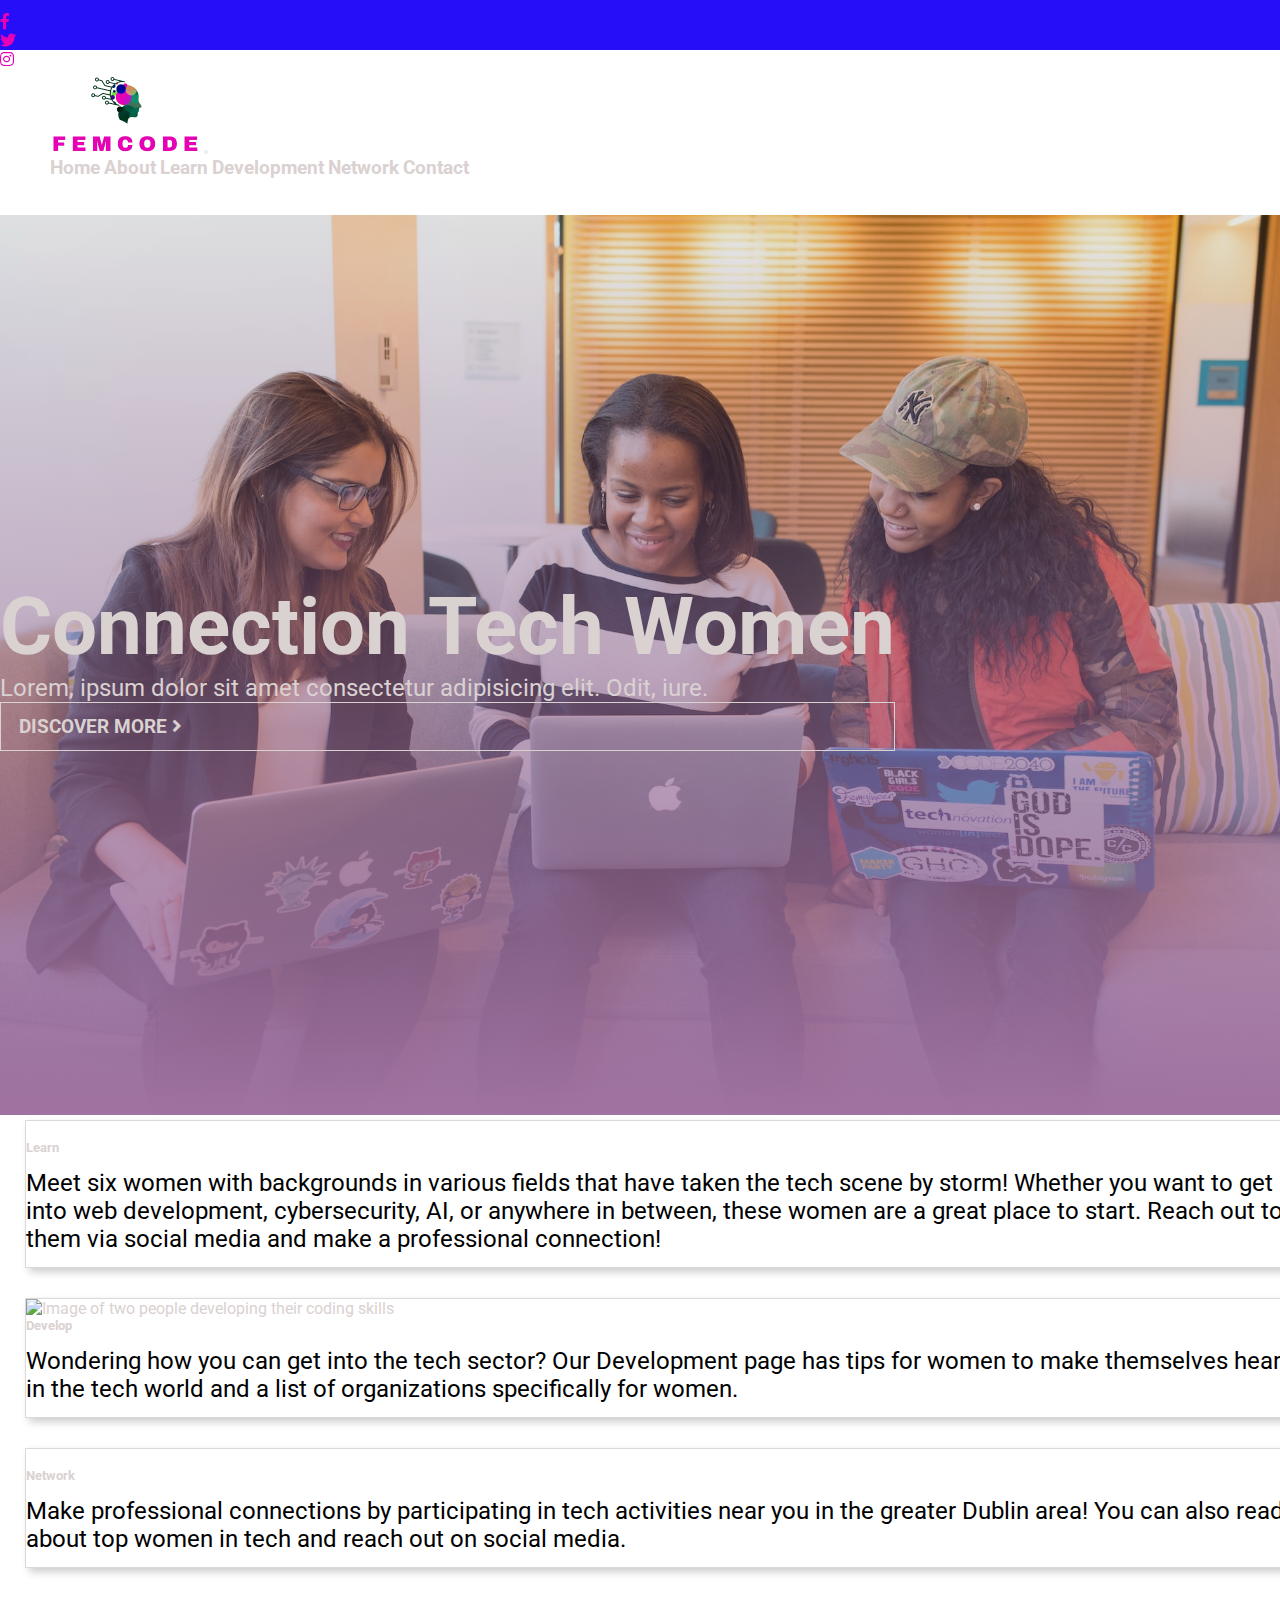
==== index.html @ 1af469f1 "Merge pull request #37 from PedroCristo/change_navbar_style" ====
<!DOCTYPE html>
<html lang="en">

<head>
    <meta charset="UTF-8">
    <meta http-equiv="X-UA-Compatible" content="IE=edge">
    <meta name="viewport" content="width=device-width, initial-scale=1.0">
    <!-- FONT-AWESOME -->
    <link rel="stylesheet" href="https://cdnjs.cloudflare.com/ajax/libs/font-awesome/5.15.3/css/all.min.css">
    <!-- BOOTSTRAP -->
    <link href="https://cdn.jsdelivr.net/npm/bootstrap@5.3.0-alpha1/dist/css/bootstrap.min.css" rel="stylesheet"
        integrity="sha384-GLhlTQ8iRABdZLl6O3oVMWSktQOp6b7In1Zl3/Jr59b6EGGoI1aFkw7cmDA6j6gD" crossorigin="anonymous">
    <!-- CSS -->
    <link rel="stylesheet" href="./assets/css/main.css">
    <title>FEWCODE</title>
    <link rel="icon" type="image/x-icon" href="assets/images/site-favicon.png">
</head>

<body>
    <!-- NAVBAR -->
    <div class="social-contact">
        <ul class="position-fixed w-100 d-flex">
            <li><a class="icon interacti-color" target="_blank" href="https://www.facebook.com/"><i
                        class="fab fa-facebook-f"></i></a></li>
            <li><a class="icon interacti-color" target="_blank" href="https://twitter.com/"><i
                        class="fab fa-twitter"></i></a></li>
            <li><a class="icon interacti-color" target="_blank" href="https://www.instagram.com/"><i
                        class="fab fa-instagram"></i></a></li>
        </ul>
    </div>
    <nav class="navbar navbar-expand-lg position-fixed m-5">
        <a class="navbar-brand" href="index.html"> <img class="logo" src="./assets/images/fewcode_logo_no_bg.png"
                alt="FewCode Logo Image"></a>
        <button class="navbar-toggler" type="button" data-toggle="collapse" data-target="#navbarNavAltMarkup"
            aria-controls="navbarNavAltMarkup" aria-expanded="false" aria-label="Toggle navigation">
            <span class="navbar-toggler-icon"></span>
        </button>
        <div class="collapse navbar-collapse" id="navbarNavAltMarkup">
            <div class="navbar-nav">
                <a class="nav-item nav-link" href="index.html">Home</a>
                <a class="nav-item nav-link" href="#">About</a>
                <a class="nav-item nav-link" href="learn.html">Learn</a>
                <a class="nav-item nav-link" href="development.html">Development</a>
                <a class="nav-item nav-link" href="network.html">Network</a>
                <a class="nav-item nav-link" href="contact.html">Contact</a>
            </div>
        </div>
    </nav>
    <!-- END OF NAVBAR -->

    <!-- HERO SECTION -->
    <div class="hero-section mt-3">
        <div class="container">
            <div class="text-box text-center">
                <h1 class="title m-5">Connection Tech Women</h1>
                <p>Lorem, ipsum dolor sit amet consectetur adipisicing elit. Odit, iure.</p>
                <div class="btn mt-3"><a href="">Discover more <i class="fa fa-angle-right"></i></a></div>
            </div>
        </div>
    </div>
    <!-- END OF HERO SECTION -->

    <!--CARD SECTION-->

    <div class="container">

        <a href="learn.html">
            <div class="card mb-4 ">
                <div class="row g-0">
                    <div class="col-4">
                        <img class="card-img-top develop-img" src="./assets/images/learn.jpg" alt="">
                    </div>
                    <div class="col-8">
                        <div class="card-body">
                            <h5 class="card-title">Learn</h5>
                            <p class="card-text">Meet six women with backgrounds in various fields that have taken the tech scene by storm! Whether you want to get into web development, cybersecurity, AI, or anywhere in between, these women are a great place to start. Reach out to them via social media and make a professional connection!</p>
                        </div>
                    </div>
                </div>
            </div>
        </a>
        <a href="development.html">
            <div class="card mt-4 mb-4 ">
                <div class="row g-0">
                    <div class="col-4 ">
                        <img class="card-img-top card-img" src="./assets/images/develop.jpg"
                            alt="Image of two people developing their coding skills">
                    </div>
                    <div class="col-8">
                        <div class="card-body">
                            <h5 class="card-title">Develop</h5>
                            <p class="card-text">Wondering how you can get into the tech sector? Our Development page has tips for women to make themselves heard in the tech world and a list of organizations specifically for women. </p>
                        </div>
                    </div>
                </div>
            </div>
        </a>
        <a href="network.html">
            <div class="card mb-4 ">
                <div class="row g-0">
                    <div class="col-4">
                        <img class="card-img-top develop-img" src="./assets/images/networking.jpg" alt="">
                    </div>
                    <div class="col-8">
                        <div class="card-body">
                            <h5 class="card-title">Network</h5>
                            <p class="card-text">Make professional connections by participating in tech activities near you in the greater Dublin area! You can also read about top women in tech and reach out on social media.</p>
                        </div>
                    </div>
                </div>
            </div>
        </a>
    </div>

    <!-- BOOTSTRAP JS -->
    <script src="https://cdn.jsdelivr.net/npm/bootstrap@5.3.0-alpha1/dist/js/bootstrap.bundle.min.js"
        integrity="sha384-w76AqPfDkMBDXo30jS1Sgez6pr3x5MlQ1ZAGC+nuZB+EYdgRZgiwxhTBTkF7CXvN" crossorigin="anonymous">
    </script>
    <!-- JQUERY -->
    <script src="https://code.jquery.com/jquery-3.5.1.min.js"></script>
    <!-- MAIN JS -->
    <script src="./assets/js/main.js"></script>
</body>

</html>
---- assets/css/main.css ----
/* GOOGLE FONTS */
@import url("https://fonts.googleapis.com/css2?family=Roboto:ital,wght@0,400;0,700;0,900;1,300;1,500;1,700;1,900&display=swap");

* {
  margin: 0;
  padding: 0;
  box-sizing: border-box;
}

:root {
  --interactive-color: rgb(230, 0, 182);
  --white-color: #dad1d1;
}

body {
  font-family: "Roboto", sans-serif;
}

.interacti-color {
  color: var(--interactive-color);
}

img {
  width: 100%;
}

.logo {
  width: 150px;
  transition: all ease-in .3s;
}

.logo.active {
  width: 110px;
}


ul {
  list-style: none;
}

a {
  text-decoration: none;
  color: var(--white-color);
}

.title {
  font-size: 5rem;
  color: var(--white-color);
}

p {
  font-size: 1.5rem;
  color: var(--white-color);
}

.btn {
  border: 1px solid var(--white-color);
  padding: 12px 18px;
  font-size: 1.2rem;
  font-weight: 700;
  text-transform: uppercase;
  color: var(--white-color);
  cursor: pointer;
  transition: all ease-in 0.3s;
}

.btn:hover {
  background-color: var(--interactive-color);
  z-index: 10000;
}

/* Navbar */
.social-contact {
  background-color: rgb(38, 14, 248);
  height: 50px;
  width: 100%;
  position: fixed;
  top: 0;
  z-index: 1;
}

.social-contact ul {
  margin-top: 12px;
}

.social-contact ul li {
  padding-right: 25px;
}

.navbar {
  height: 120px;
  z-index: 100;
  width: 100%;
  padding: 20px 50px;
  margin: 50px 0 !important;
}


.navbar .navbar-collapse,
.social-contact ul {
  justify-content: end;
}

.navbar .nav-link {
  font-size: 1.2rem;
  font-weight: 700;
}

.social-contact a.active,
.navbar-nav a.active{
  color: var(--white-color) !important;
  transition: all ease-in .3s;
}

.navbar.active {
  background-color: rgba(0, 0, 0, 0.5);
  height: 90px;
  transition: all ease-in .3s;
  top:0;
}


/* HERO SECTION */
.hero-section {
  background-image: linear-gradient(rgba(0, 0, 0, 0.1), #a072a0),
    url(../images/femcode_bg-2.jpg);
  background-position: center;
  background-repeat: no-repeat;
  background-size: cover;
  width: 100%;
  height: 100vh;
  top: -5px;
  position: relative;
  display: flex;
}

.hero-section .container {
  display: flex;
  flex-flow: column wrap;
  justify-content: center;
  align-content: center;
}

.hero-section .text-box {
  display: table-cell;
  vertical-align: middle;
}
/* CARD SECTION */

.card-img {
  object-fit: cover;
  height: 100%;
}


/* NETWORK PAGE */
.involved, .break {
    text-align: center;
    margin: 25px 0 40px 0;
}

.success {
    color: #e600b6;
    font-weight: 700;
}

.success a:hover {
    /* color: #296c53; */
    color: #0f916a;
}

.success-stories {
    font-size: 20px;
    color: black;
    font-style: italic;
    font-weight: 350;
}

/* DEVELOPMENT PAGE */
.develop-container {
    display: flex;
    flex-direction: row;
  }

.develop {
    text-align: center;
}
  
  .card {
    border: 1px solid #dadada;
    box-shadow: 4px 4px 8px 0 rgba(0, 0, 0, 0.2);
    transition: 0.2s;
    width: 100%;
    display: flex;
    flex-direction: column;
    margin: 0 25px 0 25px;
  }
  
  .card h3 {
    padding: 2px;
    margin: 8px 0;
  }
  
  .card:hover {
    box-shadow: 8px 8px 16px 0 rgba(0, 0, 0, 0.2);
  }
  
  .card .container {
    padding: 2px 14px;
    flex: 1;
    display: flex;
    flex-direction: column;
  }
  
  .card h4 {
    margin-top: auto;
  }
  
  .card p {
    margin: 14px 0;
  }

  .develop-links:hover {
    color: #e600b6;
    text-decoration: underline;
  }

/* LEARN PAGE */

.card {
  margin-bottom: 30px;
}

.card-img-top {
  max-height: 300px;
  object-fit: cover;
}

.card-title {
  font-weight: bold;
}

.card-text {
  color: black;
}

.social-media {
  margin-top: 10px;
  padding: 0;
  list-style-type: none;
  text-align: center;
}

.social-media li {
  display: inline-block;
  margin-right: 10px;
}

.social-media li:last-child {
  margin-right: 0;
}

.social-media li a {
  color: #e700b7;
  font-size: 20px;
}

.social-media li a:hover {
    color: #a072a0;
}

/* CONTACT PAGE */

#message {
  height: 120px;
}

.black-text {
  color: black;
}

.pink-text {
  color: #e700b7;
}

.btn-green {
  background-color: #005B40;
}
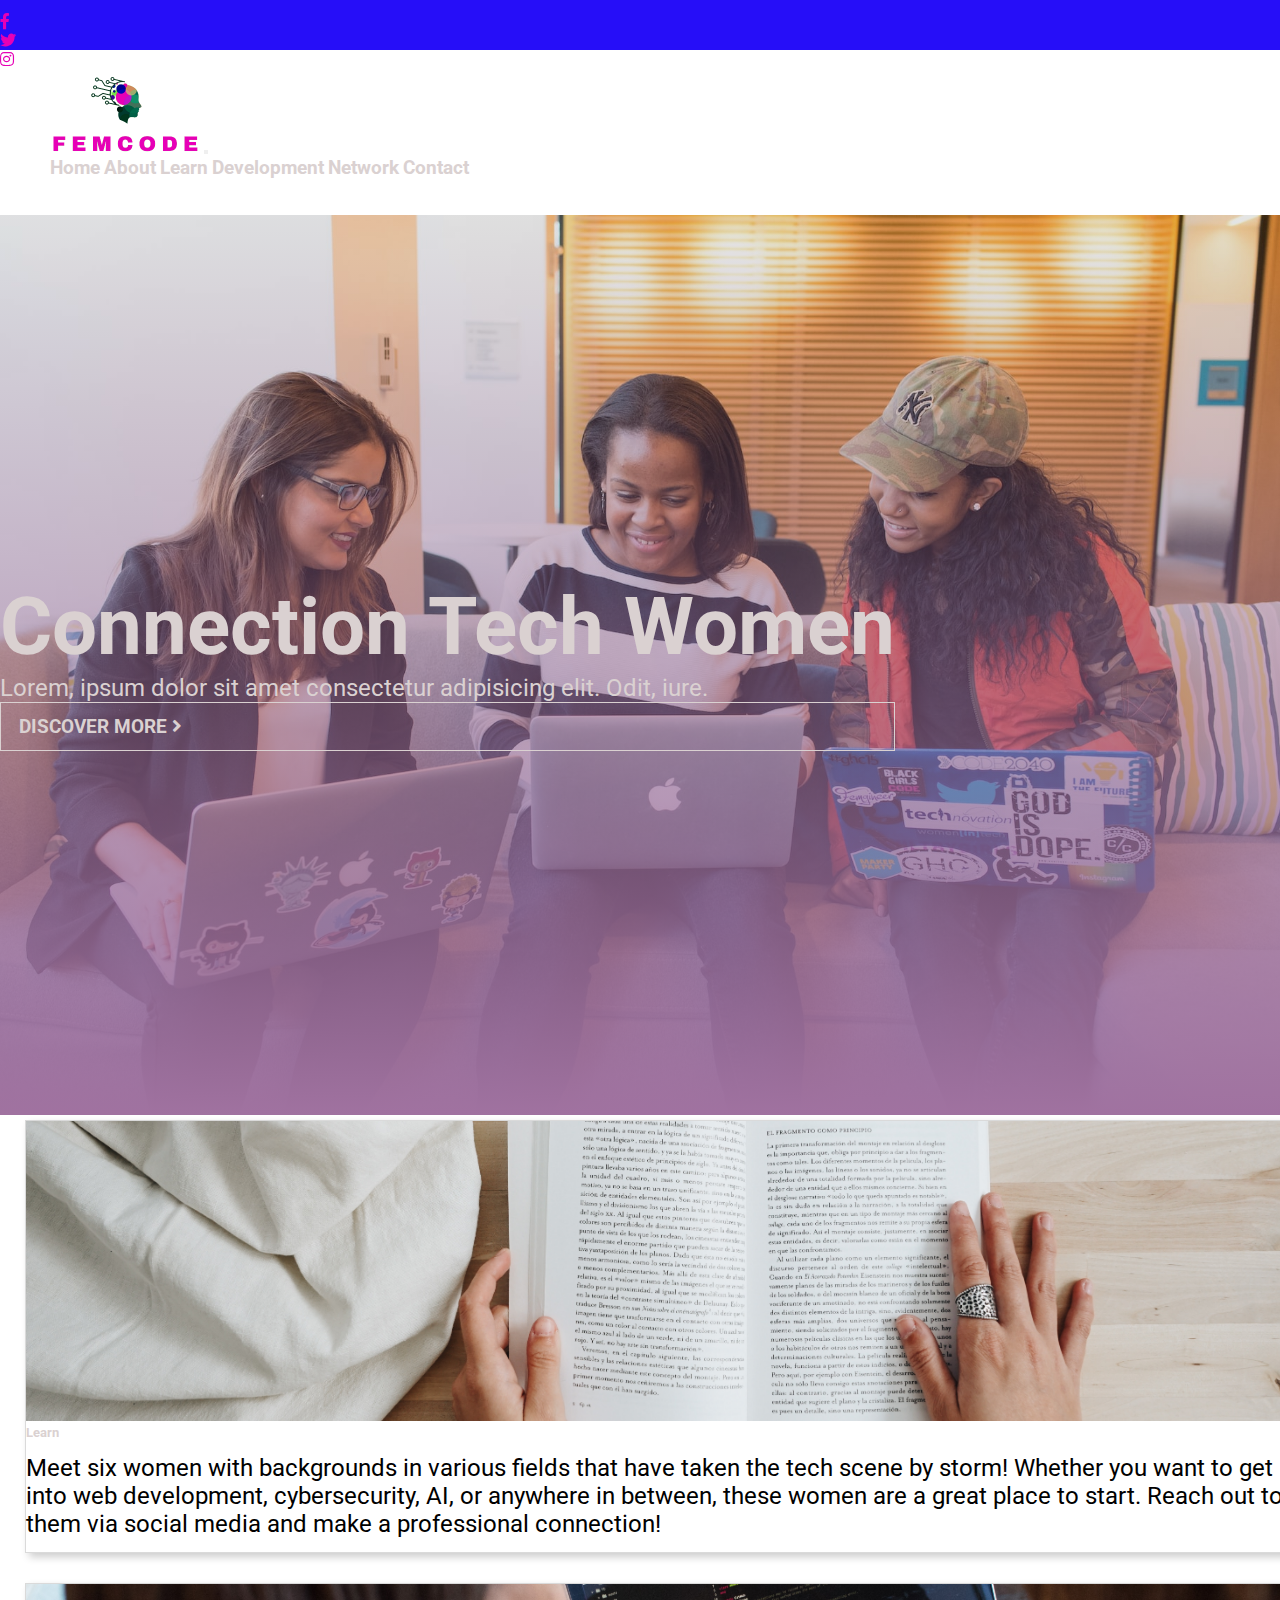
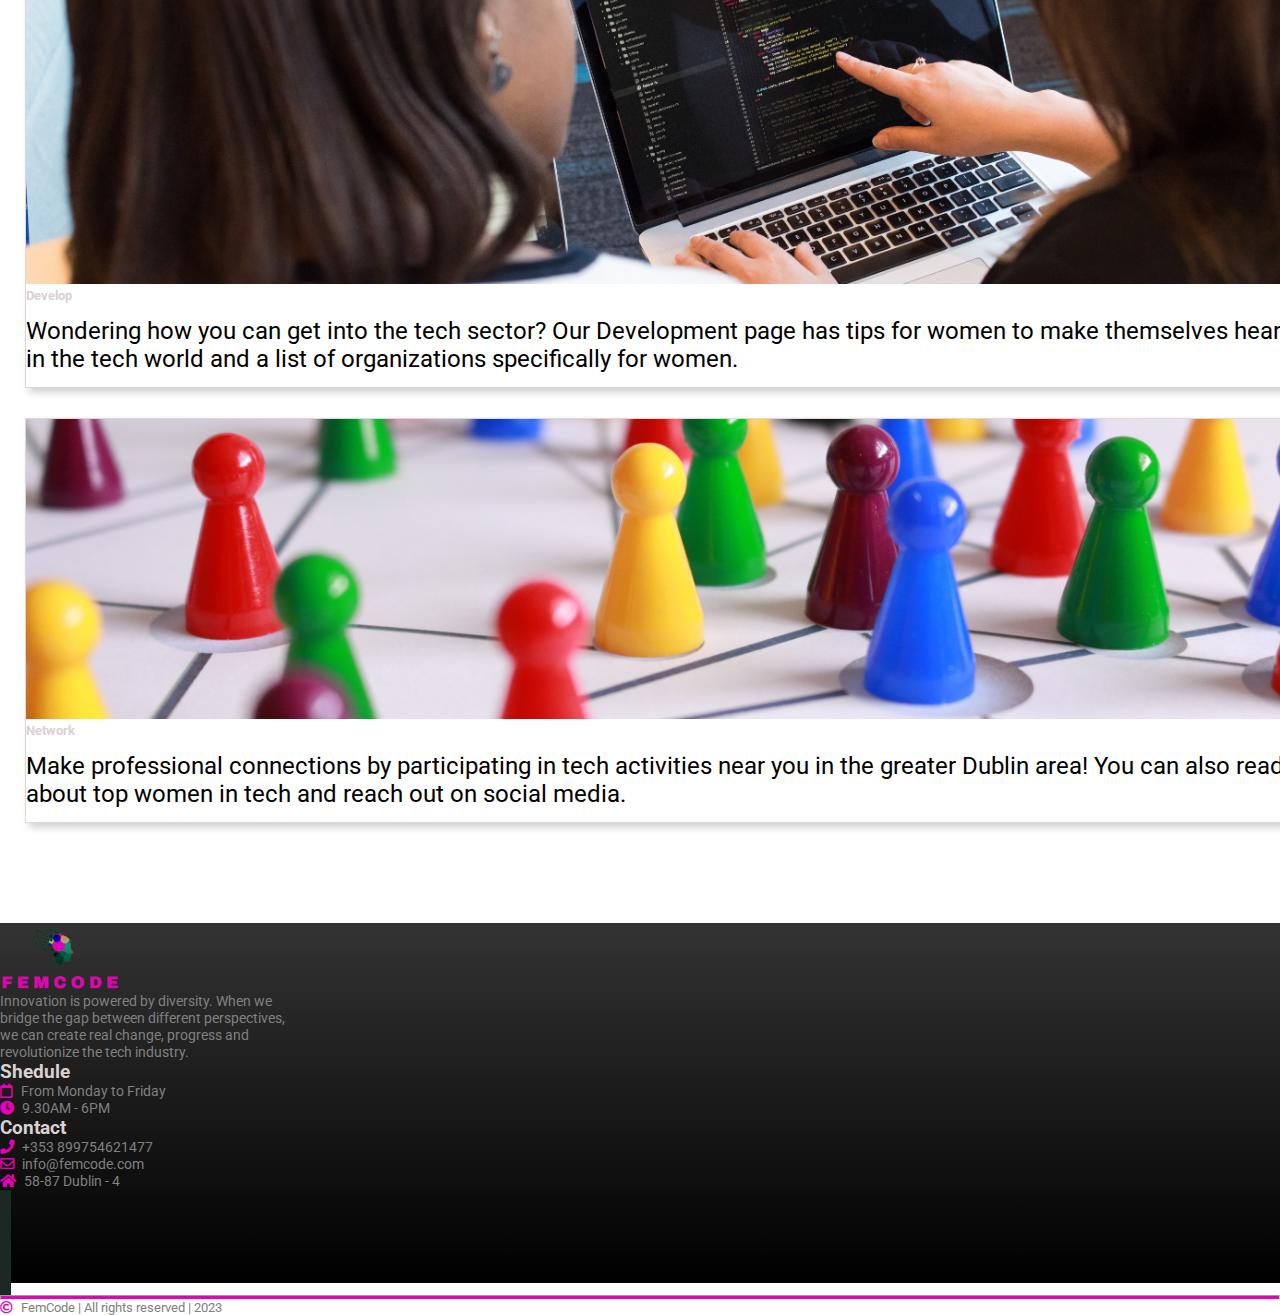
==== commit 27017bcf: "Merge branch 'main' into create_footer" ====
--- a/index.html
+++ b/index.html
@@ -38,7 +38,7 @@
         <div class="collapse navbar-collapse" id="navbarNavAltMarkup">
             <div class="navbar-nav">
                 <a class="nav-item nav-link" href="index.html">Home</a>
-                <a class="nav-item nav-link" href="#">About</a>
+                <a class="nav-item nav-link" href="about.html">About</a>
                 <a class="nav-item nav-link" href="learn.html">Learn</a>
                 <a class="nav-item nav-link" href="development.html">Development</a>
                 <a class="nav-item nav-link" href="network.html">Network</a>
@@ -112,9 +112,50 @@
         </a>
     </div>
 
+    <!-- FOOTER -->
+    <footer class="footer p-3">
+        <div class="container-fluid">
+            <div class="row mt-5">
+                <div class="col-md-4">
+                    <img class="logo mb-3" src="./assets/images/fewcode_logo_no_bg.png" alt="FewCode Logo Image">
+                    <p>Innovation is powered by diversity. When we bridge the gap between different perspectives, we
+                        can create real change, progress and revolutionize the tech industry.
+                    </p>
+                </div>
+                <div class="col-md-4">
+                    <h3>Shedule</h3>
+                    <p><i class="far fa-calendar"></i>From Monday to Friday</p>
+                    <p><i class="fas fa-clock"></i>9.30AM - 6PM</p>
+                </div>
+                <div class="col-md-4">
+                    <h3>Contact</h3>
+                    <p><i class="fas fa-phone"></i>+353 899754621477</p>
+                    <p><i class="far fa-envelope"></i>info@femcode.com</p>
+                    <p><i class="fas fa-home"></i>58-87 Dublin - 4 <br>
+                    <div class="social-contac">
+                        <ul class="d-flex">
+                            <li><a class="icon interacti-color" target="_blank" href="https://www.facebook.com/"><i
+                                        class="fab fa-facebook-f"></i></a></li>
+                            <li><a class="icon interacti-color" target="_blank" href="https://twitter.com/"><i
+                                        class="fab fa-twitter"></i></a></li>
+                            <li><a class="icon interacti-color" target="_blank" href="https://www.instagram.com/"><i
+                                        class="fab fa-instagram"></i></a></li>
+                        </ul>
+                    </div>
+                </div>
+            </div>
+            <hr>
+        </div>
+        <div class="copyright-box">
+            <p><i class="far fa-copyright"></i>FemCode | All rights reserved | 2023</i></p>
+        </div>
+        </div>
+    </footer>
+
     <!-- BOOTSTRAP JS -->
     <script src="https://cdn.jsdelivr.net/npm/bootstrap@5.3.0-alpha1/dist/js/bootstrap.bundle.min.js"
         integrity="sha384-w76AqPfDkMBDXo30jS1Sgez6pr3x5MlQ1ZAGC+nuZB+EYdgRZgiwxhTBTkF7CXvN" crossorigin="anonymous">
+        </script>
     </script>
     <!-- JQUERY -->
     <script src="https://code.jquery.com/jquery-3.5.1.min.js"></script>
--- a/assets/css/main.css
+++ b/assets/css/main.css
@@ -5,6 +5,7 @@
   margin: 0;
   padding: 0;
   box-sizing: border-box;
+  transition: all ease-in 0.3s;
 }
 
 :root {
@@ -26,13 +27,12 @@
 
 .logo {
   width: 150px;
-  transition: all ease-in .3s;
+  transition: all ease-in 0.3s;
 }
 
 .logo.active {
   width: 110px;
 }
-
 
 ul {
   list-style: none;
@@ -95,7 +95,6 @@
   margin: 50px 0 !important;
 }
 
-
 .navbar .navbar-collapse,
 .social-contact ul {
   justify-content: end;
@@ -107,18 +106,17 @@
 }
 
 .social-contact a.active,
-.navbar-nav a.active{
+.navbar-nav a.active {
   color: var(--white-color) !important;
-  transition: all ease-in .3s;
+  transition: all ease-in 0.3s;
 }
 
 .navbar.active {
   background-color: rgba(0, 0, 0, 0.5);
   height: 90px;
-  transition: all ease-in .3s;
-  top:0;
-}
-
+  transition: all ease-in 0.3s;
+  top: 0;
+}
 
 /* HERO SECTION */
 .hero-section {
@@ -152,81 +150,80 @@
   height: 100%;
 }
 
-
 /* NETWORK PAGE */
-.involved, .break {
-    text-align: center;
-    margin: 25px 0 40px 0;
+.involved,
+.break {
+  text-align: center;
+  margin: 25px 0 40px 0;
 }
 
 .success {
-    color: #e600b6;
-    font-weight: 700;
+  color: #e600b6;
+  font-weight: 700;
 }
 
 .success a:hover {
-    /* color: #296c53; */
-    color: #0f916a;
+  /* color: #296c53; */
+  color: #0f916a;
 }
 
 .success-stories {
-    font-size: 20px;
-    color: black;
-    font-style: italic;
-    font-weight: 350;
+  font-size: 20px;
+  color: black;
+  font-style: italic;
+  font-weight: 350;
 }
 
 /* DEVELOPMENT PAGE */
 .develop-container {
-    display: flex;
-    flex-direction: row;
-  }
+  display: flex;
+  flex-direction: row;
+}
 
 .develop {
-    text-align: center;
-}
-  
-  .card {
-    border: 1px solid #dadada;
-    box-shadow: 4px 4px 8px 0 rgba(0, 0, 0, 0.2);
-    transition: 0.2s;
-    width: 100%;
-    display: flex;
-    flex-direction: column;
-    margin: 0 25px 0 25px;
-  }
-  
-  .card h3 {
-    padding: 2px;
-    margin: 8px 0;
-  }
-  
-  .card:hover {
-    box-shadow: 8px 8px 16px 0 rgba(0, 0, 0, 0.2);
-  }
-  
-  .card .container {
-    padding: 2px 14px;
-    flex: 1;
-    display: flex;
-    flex-direction: column;
-  }
-  
-  .card h4 {
-    margin-top: auto;
-  }
-  
-  .card p {
-    margin: 14px 0;
-  }
-
-  .develop-links:hover {
-    color: #e600b6;
-    text-decoration: underline;
-  }
+  text-align: center;
+}
+
+.card {
+  border: 1px solid #dadada;
+  box-shadow: 4px 4px 8px 0 rgba(0, 0, 0, 0.2);
+  transition: 0.2s;
+  width: 100%;
+  display: flex;
+  flex-direction: column;
+  margin: 0 25px 0 25px;
+}
+
+.card h3 {
+  padding: 2px;
+  margin: 8px 0;
+}
+
+.card:hover {
+  box-shadow: 8px 8px 16px 0 rgba(0, 0, 0, 0.2);
+}
+
+.card .container {
+  padding: 2px 14px;
+  flex: 1;
+  display: flex;
+  flex-direction: column;
+}
+
+.card h4 {
+  margin-top: auto;
+}
+
+.card p {
+  margin: 14px 0;
+}
+
+.develop-links:hover {
+  color: #e600b6;
+  text-decoration: underline;
+}
 
 /* LEARN PAGE */
-
 .card {
   margin-bottom: 30px;
 }
@@ -261,16 +258,15 @@
 }
 
 .social-media li a {
-  color: #e700b7;
+  color: var(--interactive-color);
   font-size: 20px;
 }
 
 .social-media li a:hover {
-    color: #a072a0;
+  color: #a072a0;
 }
 
 /* CONTACT PAGE */
-
 #message {
   height: 120px;
 }
@@ -280,9 +276,74 @@
 }
 
 .pink-text {
-  color: #e700b7;
+  color: var(--interactive-color);
 }
 
 .btn-green {
+
   background-color: #005B40;
-}+}
+
+
+/* FOOTER */
+.footer {
+  background-image: linear-gradient(rgba(0, 0, 0, 0.8), #000000), url(../images/femcode_footer_image_bg.jpeg);
+  background-position: 25% 50%;
+  background-repeat: no-repeat;
+  background-size: cover;
+  width: 100%;
+  height: 40vh;
+  margin-top: 100px;
+}
+
+.footer .logo {
+  width: 120px;
+}
+
+.footer h3 {
+  color: var(--white-color);
+}
+
+.footer p  {
+  font-size: 0.9rem;
+  width: 300px;
+  color: rgb(128, 128, 128);
+}
+
+.footer .fas,
+.footer .far {
+  margin-right: 8px;
+  color: var(--interactive-color);
+}
+
+.footer .copyright-box p {
+  width: initial;
+  font-size: .8rem;
+}
+
+.footer hr {
+  background: #e600b6;
+  height: 5px;
+}
+
+.footer .social-contac ul {
+ margin-left: -29px;
+}
+
+.footer .social-contac li {
+  background: #1b2925;
+  width: 150px;
+  margin-right: 5px;
+  text-align: center;
+  padding: 8px;
+  width: 40px;
+  cursor: pointer;
+}
+
+.footer .social-contac li:hover {
+  background: #3f5a52;
+}
+
+  background-color: #005b40;
+}
+
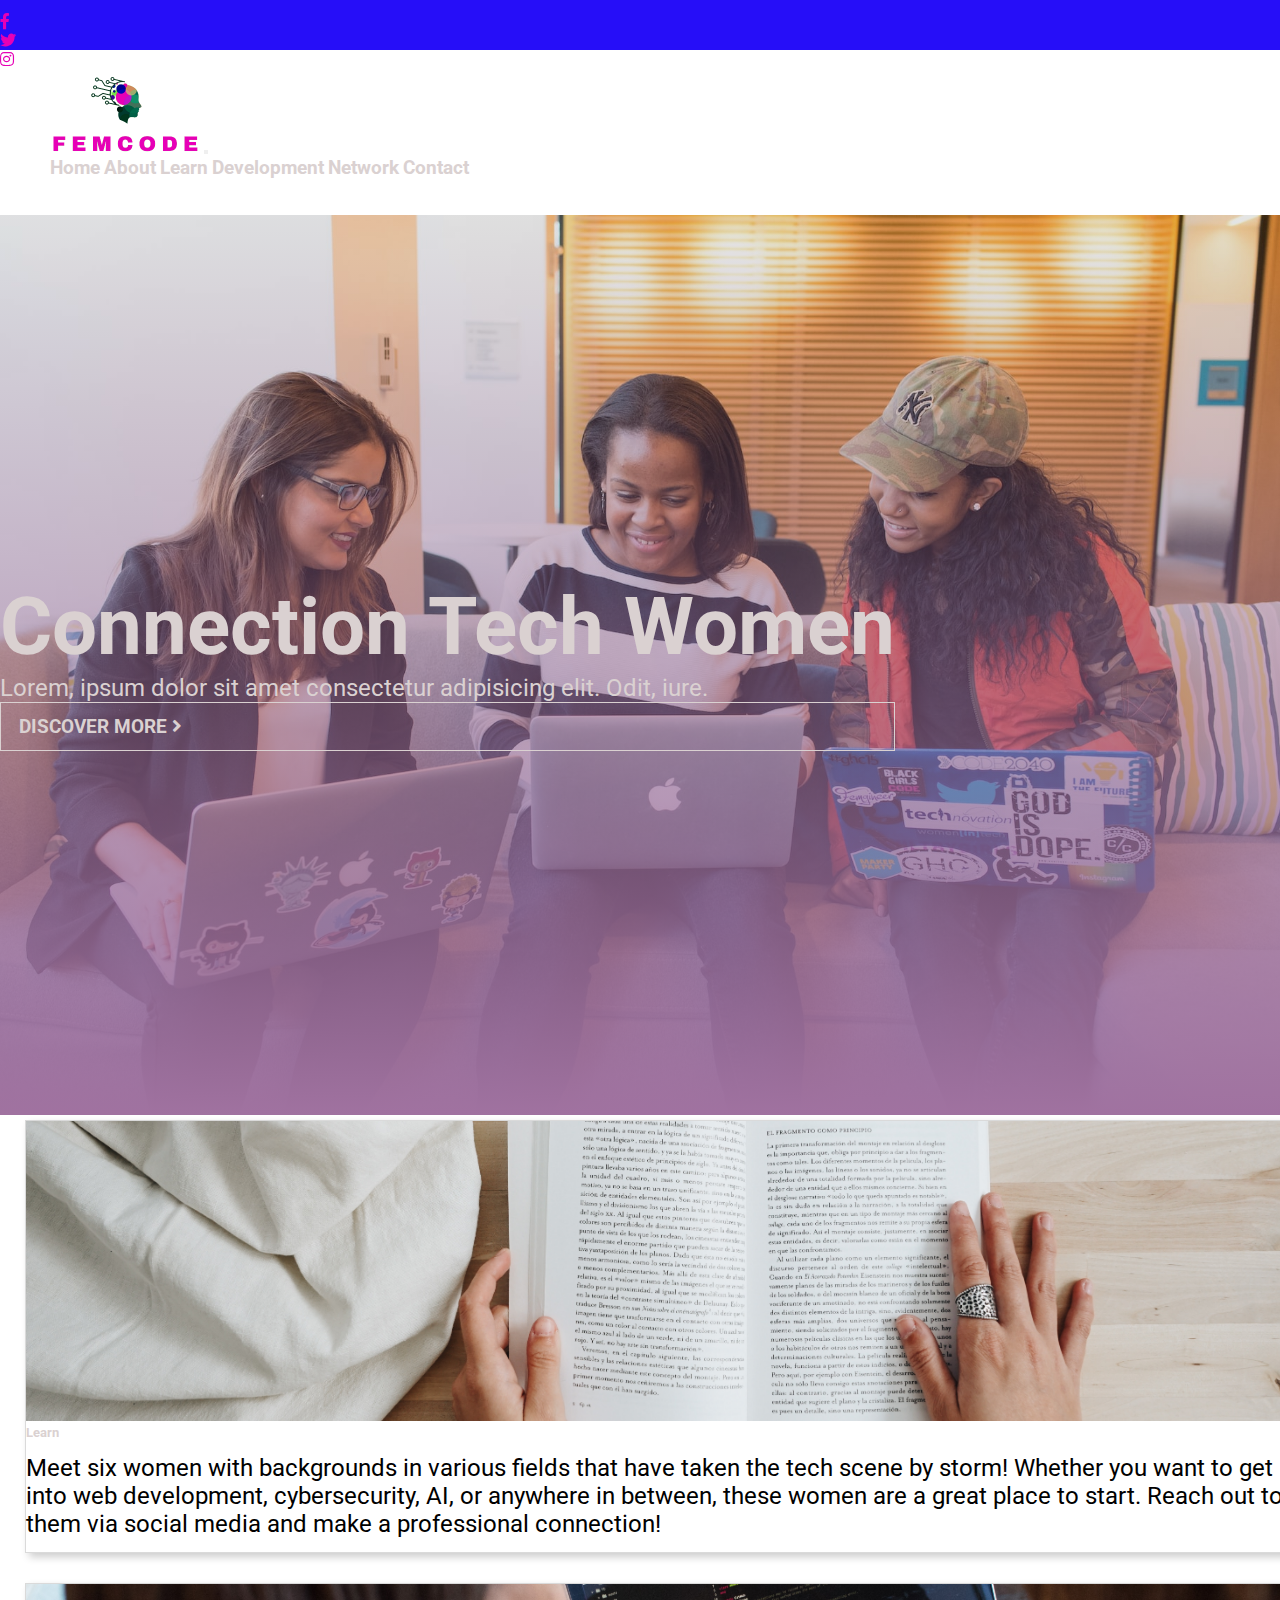
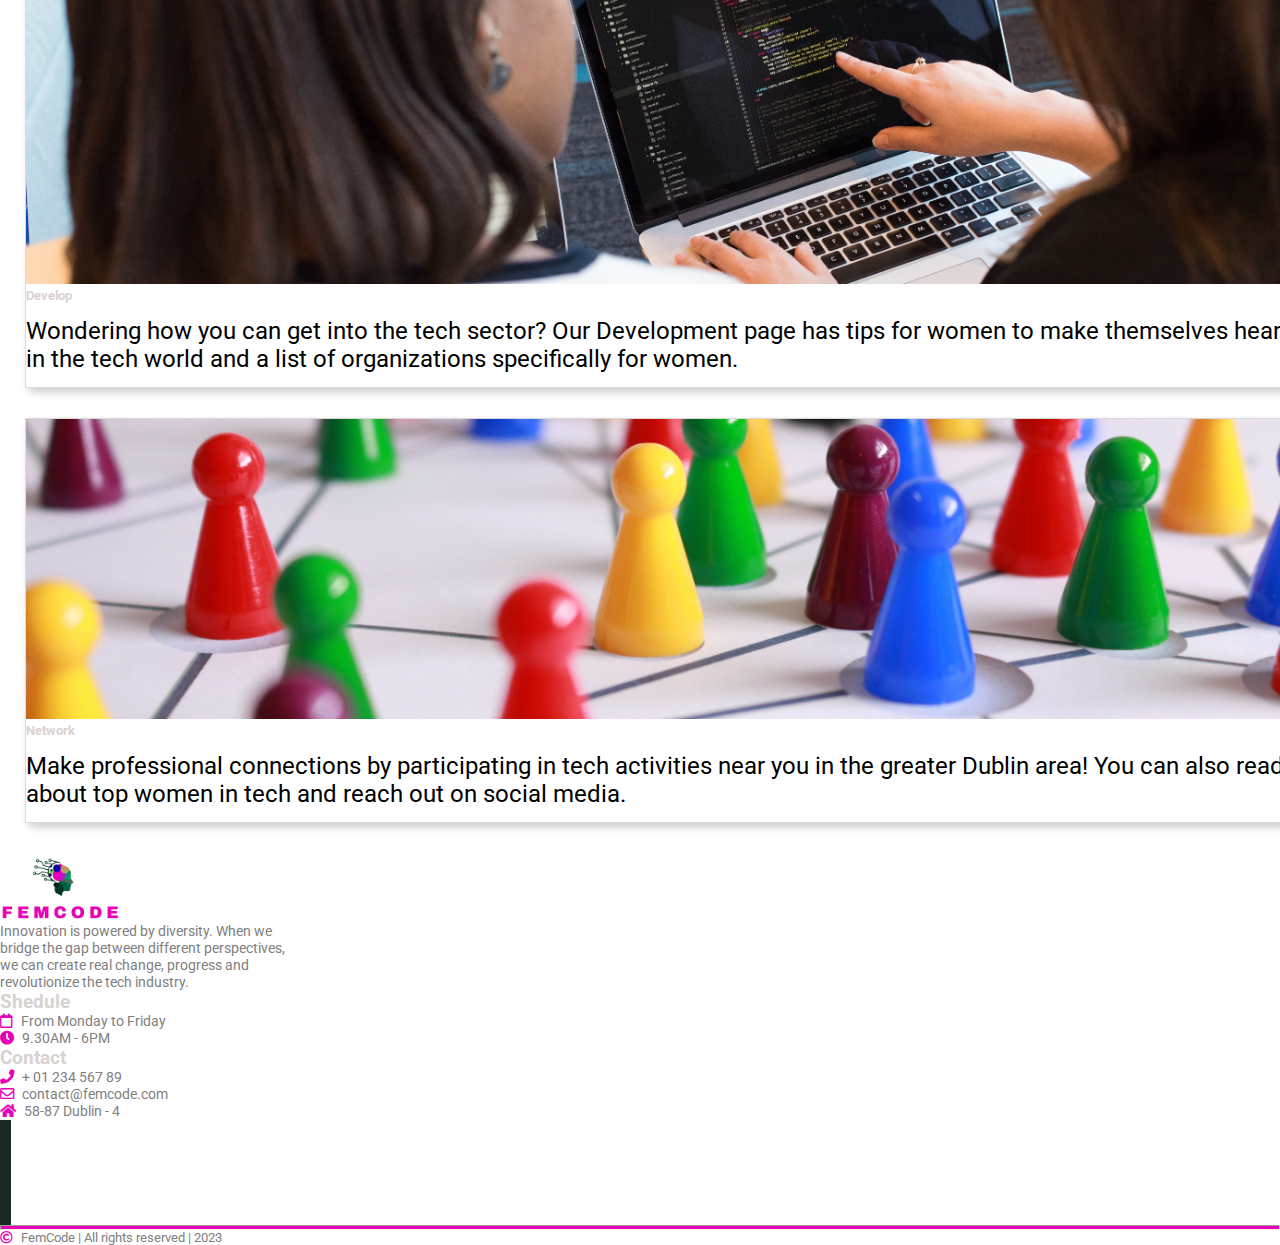
==== commit ae652e7e: "Merge branch 'main' into wip-46-create-404" ====
--- a/index.html
+++ b/index.html
@@ -20,11 +20,11 @@
     <!-- NAVBAR -->
     <div class="social-contact">
         <ul class="position-fixed w-100 d-flex">
-            <li><a class="icon interacti-color" target="_blank" href="https://www.facebook.com/"><i
+            <li><a class="icon interactive-color" target="_blank" href="https://www.facebook.com/"><i
                         class="fab fa-facebook-f"></i></a></li>
-            <li><a class="icon interacti-color" target="_blank" href="https://twitter.com/"><i
+            <li><a class="icon interactive-color" target="_blank" href="https://twitter.com/"><i
                         class="fab fa-twitter"></i></a></li>
-            <li><a class="icon interacti-color" target="_blank" href="https://www.instagram.com/"><i
+            <li><a class="icon interactive-color" target="_blank" href="https://www.instagram.com/"><i
                         class="fab fa-instagram"></i></a></li>
         </ul>
     </div>
@@ -129,16 +129,16 @@
                 </div>
                 <div class="col-md-4">
                     <h3>Contact</h3>
-                    <p><i class="fas fa-phone"></i>+353 899754621477</p>
-                    <p><i class="far fa-envelope"></i>info@femcode.com</p>
+                    <p><i class="fas fa-phone"></i>+ 01 234 567 89</p>
+                    <p><i class="far fa-envelope"></i>contact@femcode.com</p>
                     <p><i class="fas fa-home"></i>58-87 Dublin - 4 <br>
                     <div class="social-contac">
                         <ul class="d-flex">
-                            <li><a class="icon interacti-color" target="_blank" href="https://www.facebook.com/"><i
+                            <li><a class="icon interactive-color" target="_blank" href="https://www.facebook.com/"><i
                                         class="fab fa-facebook-f"></i></a></li>
-                            <li><a class="icon interacti-color" target="_blank" href="https://twitter.com/"><i
+                            <li><a class="icon interactive-color" target="_blank" href="https://twitter.com/"><i
                                         class="fab fa-twitter"></i></a></li>
-                            <li><a class="icon interacti-color" target="_blank" href="https://www.instagram.com/"><i
+                            <li><a class="icon interactive-color" target="_blank" href="https://www.instagram.com/"><i
                                         class="fab fa-instagram"></i></a></li>
                         </ul>
                     </div>
--- a/assets/css/main.css
+++ b/assets/css/main.css
@@ -17,7 +17,7 @@
   font-family: "Roboto", sans-serif;
 }
 
-.interacti-color {
+.interactive-color {
   color: var(--interactive-color);
 }
 
@@ -93,6 +93,7 @@
   width: 100%;
   padding: 20px 50px;
   margin: 50px 0 !important;
+  top: 0;
 }
 
 .navbar .navbar-collapse,
@@ -115,7 +116,7 @@
   background-color: rgba(0, 0, 0, 0.5);
   height: 90px;
   transition: all ease-in 0.3s;
-  top: 0;
+ 
 }
 
 /* HERO SECTION */
@@ -162,8 +163,7 @@
   font-weight: 700;
 }
 
-.success a:hover {
-  /* color: #296c53; */
+.success a:hover, .accordion-body a:hover, .develop-links:hover {
   color: #0f916a;
 }
 
@@ -218,9 +218,21 @@
   margin: 14px 0;
 }
 
-.develop-links:hover {
+.develop-links, .accordion-body a {
   color: #e600b6;
   text-decoration: underline;
+}
+
+.accordion-flush .accordion-item .accordion-button, .accordion-flush .accordion-item .accordion-button.collapsed {
+  background-color: var(--interactive-color);
+  color: #ffffff;
+  margin: 2px;
+  font-weight: bolder;
+}
+
+.accordion-button::after{
+  background-color: var(--white-color);
+  border-radius: 50%;
 }
 
 /* LEARN PAGE */
@@ -267,6 +279,10 @@
 }
 
 /* CONTACT PAGE */
+
+.form-section {
+  margin-top: 180px;
+}
 #message {
   height: 120px;
 }
@@ -284,6 +300,59 @@
   background-color: #005B40;
 }
 
+
+/* 404 Page  */
+
+.page-404 {
+  margin-top: 5%;
+}
+
+/* Start of media queries section*/
+
+/* Portrait */
+
+/* Screen sizes equal to or narrower 280px wide */
+@media screen and (max-width: 280px) 
+and (orientation: portrait) {
+
+  .page-404 {
+    margin-top: 6em;
+  }
+
+  .page-404-image {
+    margin-bottom: 5em;
+  }
+
+  .page-404-text-display {
+    display: none;
+  }
+
+  .btn.page-404-btn-display {
+    border: 1px solid var(--interactive-color);
+    margin-top: .8em;
+    padding: 5px;
+    font-size: .8rem;
+  }
+
+}
+
+/* Screen sizes equal to or narrower 540px wide */
+@media screen and (max-width: 540px) 
+and (orientation: portrait) {
+
+  .page-404 {
+    margin-top: 8em;
+  }
+
+  .page-404-image {
+    margin-bottom: 5em;
+  }
+
+  .page-404-text-display {
+    display: none;
+  }
+}
+=======
 
 /* FOOTER */
 .footer {
@@ -344,6 +413,4 @@
   background: #3f5a52;
 }
 
-  background-color: #005b40;
-}
-
+
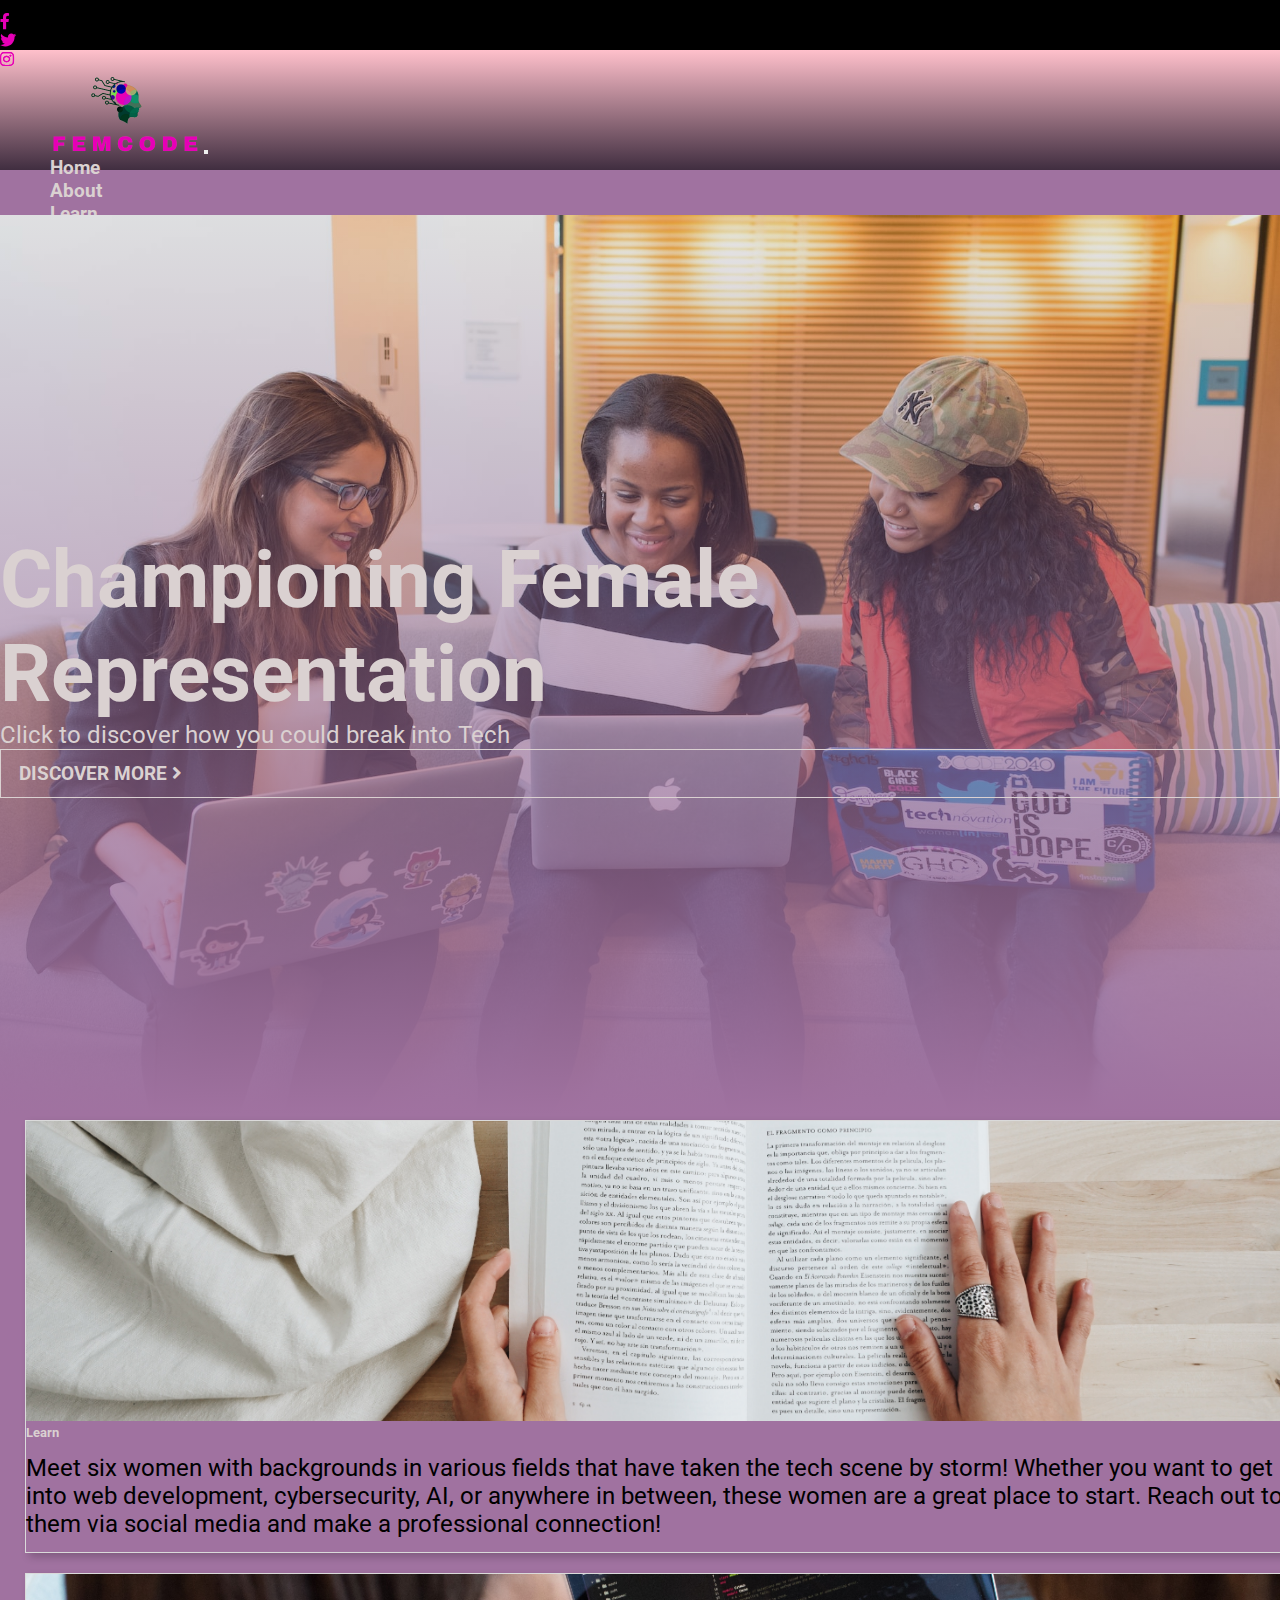
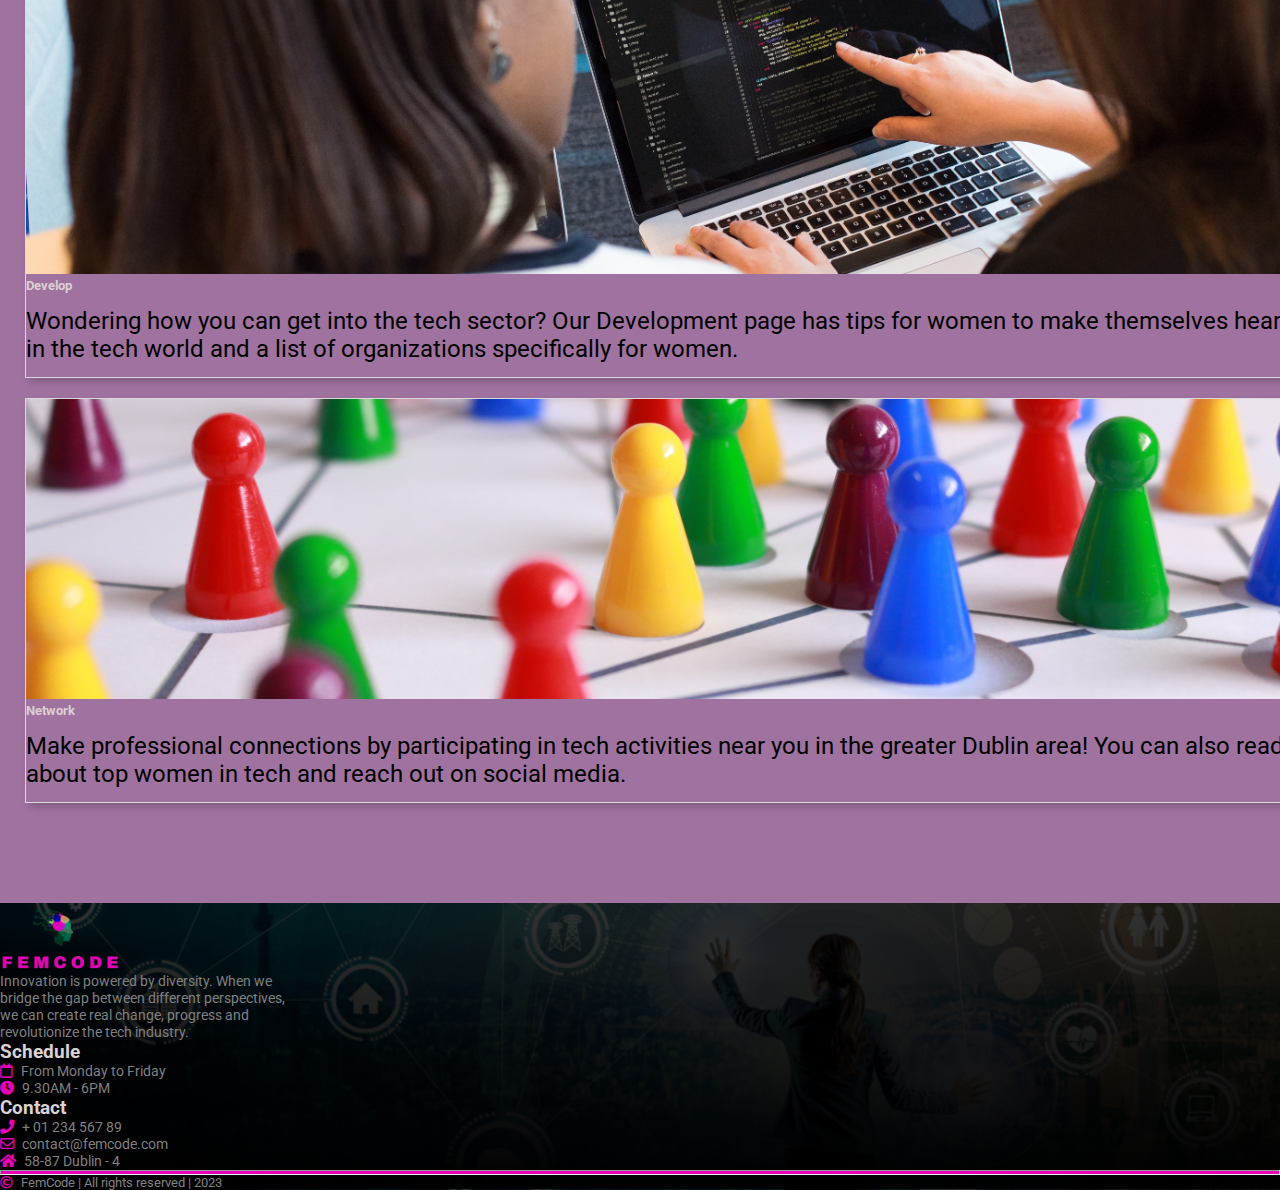
==== commit 2debf3a0: "Merge branch 'main' into new-branch" ====
--- a/index.html
+++ b/index.html
@@ -28,21 +28,36 @@
                         class="fab fa-instagram"></i></a></li>
         </ul>
     </div>
+
     <nav class="navbar navbar-expand-lg position-fixed m-5">
-        <a class="navbar-brand" href="index.html"> <img class="logo" src="./assets/images/fewcode_logo_no_bg.png"
-                alt="FewCode Logo Image"></a>
-        <button class="navbar-toggler" type="button" data-toggle="collapse" data-target="#navbarNavAltMarkup"
-            aria-controls="navbarNavAltMarkup" aria-expanded="false" aria-label="Toggle navigation">
-            <span class="navbar-toggler-icon"></span>
-        </button>
-        <div class="collapse navbar-collapse" id="navbarNavAltMarkup">
-            <div class="navbar-nav">
-                <a class="nav-item nav-link" href="index.html">Home</a>
-                <a class="nav-item nav-link" href="about.html">About</a>
-                <a class="nav-item nav-link" href="learn.html">Learn</a>
-                <a class="nav-item nav-link" href="development.html">Development</a>
-                <a class="nav-item nav-link" href="network.html">Network</a>
-                <a class="nav-item nav-link" href="contact.html">Contact</a>
+        <div class="container-fluid">
+            <a class="navbar-brand" href="index.html"> <img class="logo" src="./assets/images/fewcode_logo_no_bg.png"
+                    alt="FewCode Logo Image"></a>
+            <button class="navbar-toggler" type="button" data-bs-toggle="collapse" data-bs-target="#navbarNav"
+                aria-controls="navbarNav" aria-expanded="false" aria-label="Toggle navigation">
+                <span class="navbar-toggler-icon"></span>
+            </button>
+            <div class="collapse navbar-collapse" id="navbarNav">
+                <ul class="navbar-nav text-center">
+                    <li class="nav-item">
+                        <a class="nav-item nav-link" href="index.html">Home</a>
+                    </li>
+                    <li class="nav-item">
+                        <a class="nav-item nav-link" href="about.html">About</a>
+                    </li>
+                    <li class="nav-item">
+                        <a class="nav-item nav-link" href="learn.html">Learn</a>
+                    </li>
+                    <li class="nav-item">
+                        <a class="nav-item nav-link" href="development.html">Development</a>
+                    </li>
+                    <li class="nav-item">
+                        <a class="nav-item nav-link" href="network.html">Network</a>
+                    </li>
+                    <li class="nav-item">
+                        <a class="nav-item nav-link" href="contact.html">Contact</a>
+                    </li>
+                </ul>
             </div>
         </div>
     </nav>
@@ -52,65 +67,74 @@
     <div class="hero-section mt-3">
         <div class="container">
             <div class="text-box text-center">
-                <h1 class="title m-5">Connection Tech Women</h1>
-                <p>Lorem, ipsum dolor sit amet consectetur adipisicing elit. Odit, iure.</p>
-                <div class="btn mt-3"><a href="">Discover more <i class="fa fa-angle-right"></i></a></div>
+                <h1 class="title m-5">Championing Female Representation</h1>
+                <p>Click to discover how you could break into Tech</p>
+                <div class="btn mt-3"><a href="#card-section">Discover more <i class="fa fa-angle-right"></i></a></div>
             </div>
         </div>
     </div>
     <!-- END OF HERO SECTION -->
 
     <!--CARD SECTION-->
+    <section id="card-section">
 
-    <div class="container">
+        <div class="container">
 
-        <a href="learn.html">
-            <div class="card mb-4 ">
-                <div class="row g-0">
-                    <div class="col-4">
-                        <img class="card-img-top develop-img" src="./assets/images/learn.jpg" alt="">
-                    </div>
-                    <div class="col-8">
-                        <div class="card-body">
-                            <h5 class="card-title">Learn</h5>
-                            <p class="card-text">Meet six women with backgrounds in various fields that have taken the tech scene by storm! Whether you want to get into web development, cybersecurity, AI, or anywhere in between, these women are a great place to start. Reach out to them via social media and make a professional connection!</p>
+            <a href="learn.html">
+                <div class="card mb-4 ">
+                    <div class="row g-0">
+                        <div class="col-4">
+                            <img class="card-img-top develop-img" src="./assets/images/learn.jpg" alt="">
+                        </div>
+                        <div class="col-8">
+                            <div class="card-body">
+                                <h5 class="card-title">Learn</h5>
+                                <p class="card-text">Meet six women with backgrounds in various fields that have taken
+                                    the tech scene by storm! Whether you want to get into web development,
+                                    cybersecurity, AI, or anywhere in between, these women are a great place to start.
+                                    Reach out to them via social media and make a professional connection!</p>
+                            </div>
                         </div>
                     </div>
                 </div>
-            </div>
-        </a>
-        <a href="development.html">
-            <div class="card mt-4 mb-4 ">
-                <div class="row g-0">
-                    <div class="col-4 ">
-                        <img class="card-img-top card-img" src="./assets/images/develop.jpg"
-                            alt="Image of two people developing their coding skills">
-                    </div>
-                    <div class="col-8">
-                        <div class="card-body">
-                            <h5 class="card-title">Develop</h5>
-                            <p class="card-text">Wondering how you can get into the tech sector? Our Development page has tips for women to make themselves heard in the tech world and a list of organizations specifically for women. </p>
+            </a>
+            <a href="development.html">
+                <div class="card mt-4 mb-4 ">
+                    <div class="row g-0">
+                        <div class="col-4 ">
+                            <img class="card-img-top card-img" src="./assets/images/develop.jpg"
+                                alt="Image of two people developing their coding skills">
+                        </div>
+                        <div class="col-8">
+                            <div class="card-body">
+                                <h5 class="card-title">Develop</h5>
+                                <p class="card-text">Wondering how you can get into the tech sector? Our Development
+                                    page has tips for women to make themselves heard in the tech world and a list of
+                                    organizations specifically for women. </p>
+                            </div>
                         </div>
                     </div>
                 </div>
-            </div>
-        </a>
-        <a href="network.html">
-            <div class="card mb-4 ">
-                <div class="row g-0">
-                    <div class="col-4">
-                        <img class="card-img-top develop-img" src="./assets/images/networking.jpg" alt="">
-                    </div>
-                    <div class="col-8">
-                        <div class="card-body">
-                            <h5 class="card-title">Network</h5>
-                            <p class="card-text">Make professional connections by participating in tech activities near you in the greater Dublin area! You can also read about top women in tech and reach out on social media.</p>
+            </a>
+            <a href="network.html">
+                <div class="card mb-4 ">
+                    <div class="row g-0">
+                        <div class="col-4">
+                            <img class="card-img-top develop-img" src="./assets/images/networking.jpg" alt="">
+                        </div>
+                        <div class="col-8">
+                            <div class="card-body">
+                                <h5 class="card-title">Network</h5>
+                                <p class="card-text">Make professional connections by participating in tech activities
+                                    near you in the greater Dublin area! You can also read about top women in tech and
+                                    reach out on social media.</p>
+                            </div>
                         </div>
                     </div>
                 </div>
-            </div>
-        </a>
-    </div>
+            </a>
+        </div>
+    </section>
 
     <!-- FOOTER -->
     <footer class="footer p-3">
@@ -123,7 +147,7 @@
                     </p>
                 </div>
                 <div class="col-md-4">
-                    <h3>Shedule</h3>
+                    <h3>Schedule</h3>
                     <p><i class="far fa-calendar"></i>From Monday to Friday</p>
                     <p><i class="fas fa-clock"></i>9.30AM - 6PM</p>
                 </div>
@@ -132,16 +156,17 @@
                     <p><i class="fas fa-phone"></i>+ 01 234 567 89</p>
                     <p><i class="far fa-envelope"></i>contact@femcode.com</p>
                     <p><i class="fas fa-home"></i>58-87 Dublin - 4 <br>
-                    <div class="social-contac">
-                        <ul class="d-flex">
-                            <li><a class="icon interactive-color" target="_blank" href="https://www.facebook.com/"><i
-                                        class="fab fa-facebook-f"></i></a></li>
-                            <li><a class="icon interactive-color" target="_blank" href="https://twitter.com/"><i
-                                        class="fab fa-twitter"></i></a></li>
-                            <li><a class="icon interactive-color" target="_blank" href="https://www.instagram.com/"><i
-                                        class="fab fa-instagram"></i></a></li>
-                        </ul>
-                    </div>
+
+                        <div class="social-contact">
+                            <ul class="d-flex">
+                                <li><a class="icon interactive-color" target="_blank"
+                                        href="https://www.facebook.com/"><i class="fab fa-facebook-f"></i></a></li>
+                                <li><a class="icon interactive-color" target="_blank" href="https://twitter.com/"><i
+                                            class="fab fa-twitter"></i></a></li>
+                                <li><a class="icon interactive-color" target="_blank"
+                                        href="https://www.instagram.com/"><i class="fab fa-instagram"></i></a></li>
+                            </ul>
+                        </div>
                 </div>
             </div>
             <hr>
@@ -155,8 +180,9 @@
     <!-- BOOTSTRAP JS -->
     <script src="https://cdn.jsdelivr.net/npm/bootstrap@5.3.0-alpha1/dist/js/bootstrap.bundle.min.js"
         integrity="sha384-w76AqPfDkMBDXo30jS1Sgez6pr3x5MlQ1ZAGC+nuZB+EYdgRZgiwxhTBTkF7CXvN" crossorigin="anonymous">
-        </script>
+
     </script>
+    
     <!-- JQUERY -->
     <script src="https://code.jquery.com/jquery-3.5.1.min.js"></script>
     <!-- MAIN JS -->
--- a/assets/css/main.css
+++ b/assets/css/main.css
@@ -15,6 +15,7 @@
 
 body {
   font-family: "Roboto", sans-serif;
+  background-color: #a072a0;
 }
 
 .interactive-color {
@@ -69,9 +70,13 @@
   z-index: 10000;
 }
 
+.margin-top-150 {
+  margin-top: 150px;
+}
+
 /* Navbar */
 .social-contact {
-  background-color: rgb(38, 14, 248);
+  background-color: black;
   height: 50px;
   width: 100%;
   position: fixed;
@@ -94,11 +99,22 @@
   padding: 20px 50px;
   margin: 50px 0 !important;
   top: 0;
+  background-image: linear-gradient(#ffc0cb, #00000099);
+  --bs-navbar-brand-padding-y: 0.6rem;
 }
 
 .navbar .navbar-collapse,
 .social-contact ul {
   justify-content: end;
+}
+
+@media screen and (max-width: 992px) {
+  .navbar-collapse {
+    background-color: rgba(0, 0, 0, 0.585);
+  }
+  .navbar .nav-link {
+    color: #e9ecef;
+  }
 }
 
 .navbar .nav-link {
@@ -116,7 +132,6 @@
   background-color: rgba(0, 0, 0, 0.5);
   height: 90px;
   transition: all ease-in 0.3s;
- 
 }
 
 /* HERO SECTION */
@@ -144,6 +159,7 @@
   display: table-cell;
   vertical-align: middle;
 }
+
 /* CARD SECTION */
 
 .card-img {
@@ -155,7 +171,8 @@
 .involved,
 .break {
   text-align: center;
-  margin: 25px 0 40px 0;
+  margin: 55px 0 40px 0;
+  display: block;
 }
 
 .success {
@@ -163,7 +180,9 @@
   font-weight: 700;
 }
 
-.success a:hover, .accordion-body a:hover, .develop-links:hover {
+.success a:hover,
+.accordion-body a:hover,
+.develop-links:hover {
   color: #0f916a;
 }
 
@@ -174,12 +193,6 @@
   font-weight: 350;
 }
 
-/* DEVELOPMENT PAGE */
-.develop-container {
-  display: flex;
-  flex-direction: row;
-}
-
 .develop {
   text-align: center;
 }
@@ -218,26 +231,49 @@
   margin: 14px 0;
 }
 
-.develop-links, .accordion-body a {
+/* DEVELOPMENT PAGE */
+
+.development-container {
+  margin-top: 120px;
+}
+
+.development-col-container {
+  border: 1px solid #dadada;
+  box-shadow: 4px 4px 8px 0 rgba(0, 0, 0, 0.2);
+  transition: 0.2s;
+  background-color: #ffffff;
+}
+
+.develop-links,
+.accordion-body a {
   color: #e600b6;
   text-decoration: underline;
 }
 
-.accordion-flush .accordion-item .accordion-button, .accordion-flush .accordion-item .accordion-button.collapsed {
+.accordion-flush .accordion-item .accordion-button,
+.accordion-flush .accordion-item .accordion-button.collapsed {
   background-color: var(--interactive-color);
   color: #ffffff;
   margin: 2px;
   font-weight: bolder;
 }
 
-.accordion-button::after{
+.accordion-button::after {
   background-color: var(--white-color);
   border-radius: 50%;
 }
 
 /* LEARN PAGE */
+
+.container-profile {
+  padding-top: 175px;
+}
+
 .card {
   margin-bottom: 30px;
+  height: 100%;
+  width:100%;
+  margin-bottom: 20px;
 }
 
 .card-img-top {
@@ -278,11 +314,15 @@
   color: #a072a0;
 }
 
+ 
+
+
 /* CONTACT PAGE */
 
 .form-section {
   margin-top: 180px;
 }
+
 #message {
   height: 120px;
 }
@@ -296,25 +336,162 @@
 }
 
 .btn-green {
-
-  background-color: #005B40;
-}
+  background-color: #005b40;
+}
+
+/*ABOUT US PAGE */
+
+.about-section {
+  display: flex;
+  flex-wrap: wrap;
+  background-color: rgb(160, 114, 160);
+  height: 100%;
+
+}
+
+.about-section-img {
+  background-image: linear-gradient(rgba(0, 0, 0, 0.1), #a072a0),
+    url("../images/about_us.jpg");
+  background-position: center;
+  background-repeat: no-repeat;
+  background-size: cover;
+  width: 100%;
+  height: 100vh;
+  top: -5px;
+  position: relative;
+  display: flex;
+}
+
+.about-section-img {
+  display: flex;
+  flex-flow: column wrap;
+  justify-content: center;
+  align-content: center;
+}
+
+.about-container {
+  margin: auto;
+  margin-bottom: 20px;
+  display: flex;
+  align-items: center;
+  padding: 20px;
+}
+
+.profile-image-container {
+  height: 200px;
+  width: 200px;
+  border-style: solid;
+  border-color: white;
+  border-width: 3px;
+  border-radius: 50%;
+  margin-left: 20px;
+  position: relative;
+}
+
+.kyle-image {
+  background: url("../images/kyle-image.jpg") no-repeat center center;
+  background-size: cover;
+  height: 100%;
+  width: 100%;
+  border-radius: 50%;
+  overflow: hidden;
+}
+
+.peter-image {
+  background: url('../images/peter-image.jpg') no-repeat center center;
+  background-size: cover;
+  height: 100%;
+  width: 100%;
+  border-radius: 50%;
+  overflow: hidden;
+
+}
+
+.pedro-image {
+  background: url('../images/pedro-image.jpg') no-repeat center center;
+  background-size: cover;
+  height: 100%;
+  width: 100%;
+  border-radius: 50%;
+  overflow: hidden;
+}
+
+.hash-image {
+  background: url('../images/hash-image.jpg') no-repeat center center;
+  background-size: cover;
+  height: 100%;
+  width: 100%;
+  border-radius: 50%;
+  overflow: hidden;
+}
+
+.carmen-image {
+  background: url('../images/carmen-image.jpg') no-repeat center center;
+  background-size: cover;
+  height: 100%;
+  width: 100%;
+  border-radius: 50%;
+  overflow: hidden;
+}
+
+.kayla-image {
+  background: url('../images/kayla-image.jpg') no-repeat center center;
+  background-size: cover;
+  height: 100%;
+  width: 100%;
+  border-radius: 50%;
+  overflow: hidden;
+}
+
+
+.kyle-image:hover,
+.kayla-image:hover,
+.peter-image:hover,
+.pedro-image:hover,
+.hash-image:hover,
+.carmen-image:hover,
+.chris-image:hover
+ {
+  opacity: 0.5;
+  transition: opacity 0.5s;
+}
+
+.text-overlay {
+  position: absolute;
+  top: 50%;
+  left: 50%;
+  transform: translate(-50%, -50%);
+  opacity: 0;
+  background-color: #a072a0;
+ 
+}
+
+.profile-image-container:hover .text-overlay {
+  opacity: 1;
+}
+
+.text-overlay p {
+  color: black;
+  font-size: 24px;
+  text-align: center;
+  margin: 0;
+}
+
+
+
+
 
 
 /* 404 Page  */
-
 .page-404 {
   margin-top: 5%;
 }
 
 /* Start of media queries section*/
-
 /* Portrait */
 
 /* Screen sizes equal to or narrower 280px wide */
-@media screen and (max-width: 280px) 
-and (orientation: portrait) {
-
+@media screen and (max-width: 280px) and (orientation: portrait) {
   .page-404 {
     margin-top: 6em;
   }
@@ -329,17 +506,14 @@
 
   .btn.page-404-btn-display {
     border: 1px solid var(--interactive-color);
-    margin-top: .8em;
+    margin-top: 0.8em;
     padding: 5px;
-    font-size: .8rem;
-  }
-
+    font-size: 0.8rem;
+  }
 }
 
 /* Screen sizes equal to or narrower 540px wide */
-@media screen and (max-width: 540px) 
-and (orientation: portrait) {
-
+@media screen and (max-width: 540px) and (orientation: portrait) {
   .page-404 {
     margin-top: 8em;
   }
@@ -352,16 +526,16 @@
     display: none;
   }
 }
-=======
 
 /* FOOTER */
 .footer {
-  background-image: linear-gradient(rgba(0, 0, 0, 0.8), #000000), url(../images/femcode_footer_image_bg.jpeg);
+  background-image: linear-gradient(rgba(0, 0, 0, 0.8), #000000),
+    url(../images/femcode_footer_image_bg.jpeg);
   background-position: 25% 50%;
   background-repeat: no-repeat;
   background-size: cover;
   width: 100%;
-  height: 40vh;
+  height: auto;
   margin-top: 100px;
 }
 
@@ -373,7 +547,7 @@
   color: var(--white-color);
 }
 
-.footer p  {
+.footer p {
   font-size: 0.9rem;
   width: 300px;
   color: rgb(128, 128, 128);
@@ -387,7 +561,7 @@
 
 .footer .copyright-box p {
   width: initial;
-  font-size: .8rem;
+  font-size: 0.8rem;
 }
 
 .footer hr {
@@ -396,7 +570,7 @@
 }
 
 .footer .social-contac ul {
- margin-left: -29px;
+  margin-left: -29px;
 }
 
 .footer .social-contac li {
@@ -413,4 +587,46 @@
   background: #3f5a52;
 }
 
-
+.page-404 {
+  margin-top: 5%;
+}
+
+/* Start of media queries section*/
+/* Portrait */
+
+/* Screen sizes equal to or narrower 280px wide */
+@media screen and (max-width: 280px) and (orientation: portrait) {
+  .page-404 {
+    margin-top: 6em;
+  }
+
+  .page-404-image {
+    margin-bottom: 5em;
+  }
+
+  .page-404-text-display {
+    display: none;
+  }
+
+  .btn.page-404-btn-display {
+    border: 1px solid var(--interactive-color);
+    margin-top: 0.8em;
+    padding: 5px;
+    font-size: 0.8rem;
+  }
+}
+
+/* Screen sizes equal to or narrower 540px wide */
+@media screen and (max-width: 540px) and (orientation: portrait) {
+  .page-404 {
+    margin-top: 8em;
+  }
+
+  .page-404-image {
+    margin-bottom: 5em;
+  }
+
+  .page-404-text-display {
+    display: none;
+  }
+}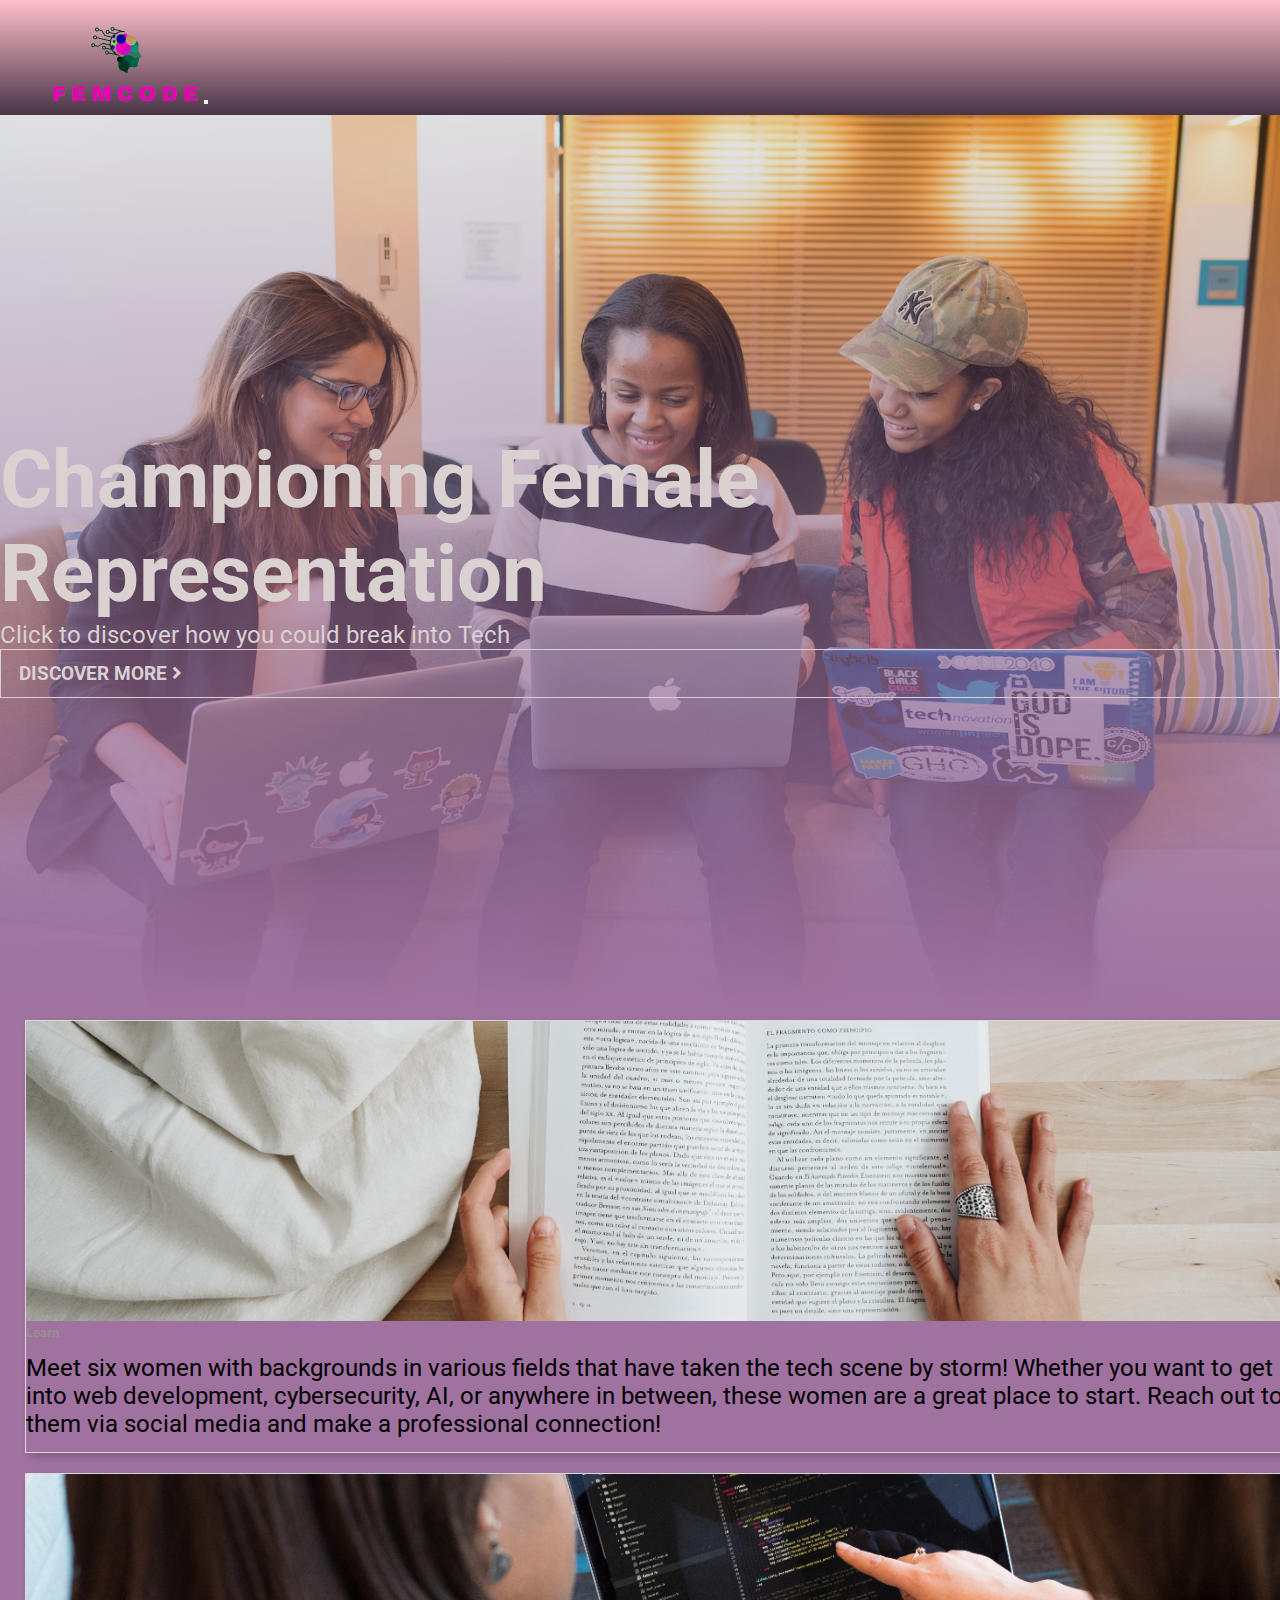
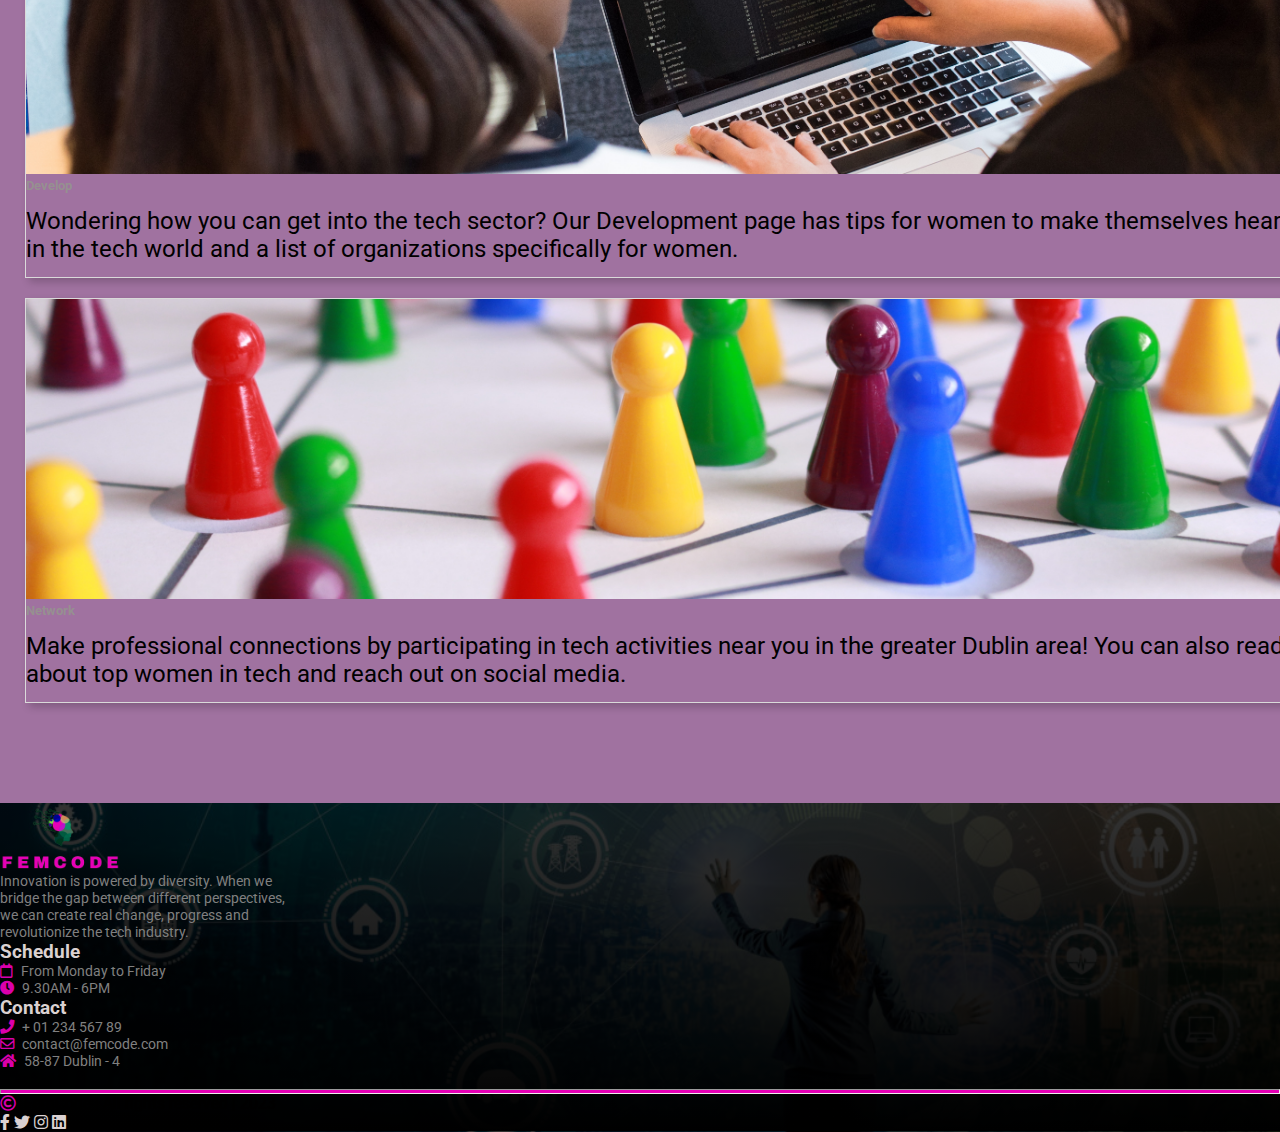
==== commit da98767f: "Merge pull request #84 from panzek/testing" ====
--- a/index.html
+++ b/index.html
@@ -12,27 +12,16 @@
         integrity="sha384-GLhlTQ8iRABdZLl6O3oVMWSktQOp6b7In1Zl3/Jr59b6EGGoI1aFkw7cmDA6j6gD" crossorigin="anonymous">
     <!-- CSS -->
     <link rel="stylesheet" href="./assets/css/main.css">
-    <title>FEWCODE</title>
+    <title>FemCode</title>
     <link rel="icon" type="image/x-icon" href="assets/images/site-favicon.png">
 </head>
 
 <body>
     <!-- NAVBAR -->
-    <div class="social-contact">
-        <ul class="position-fixed w-100 d-flex">
-            <li><a class="icon interactive-color" target="_blank" href="https://www.facebook.com/"><i
-                        class="fab fa-facebook-f"></i></a></li>
-            <li><a class="icon interactive-color" target="_blank" href="https://twitter.com/"><i
-                        class="fab fa-twitter"></i></a></li>
-            <li><a class="icon interactive-color" target="_blank" href="https://www.instagram.com/"><i
-                        class="fab fa-instagram"></i></a></li>
-        </ul>
-    </div>
-
     <nav class="navbar navbar-expand-lg position-fixed m-5">
         <div class="container-fluid">
             <a class="navbar-brand" href="index.html"> <img class="logo" src="./assets/images/fewcode_logo_no_bg.png"
-                    alt="FewCode Logo Image"></a>
+                    alt="FemCode Logo Image"></a>
             <button class="navbar-toggler" type="button" data-bs-toggle="collapse" data-bs-target="#navbarNav"
                 aria-controls="navbarNav" aria-expanded="false" aria-label="Toggle navigation">
                 <span class="navbar-toggler-icon"></span>
@@ -64,12 +53,13 @@
     <!-- END OF NAVBAR -->
 
     <!-- HERO SECTION -->
-    <div class="hero-section mt-3">
+    <div class="hero-section">
         <div class="container">
             <div class="text-box text-center">
                 <h1 class="title m-5">Championing Female Representation</h1>
                 <p>Click to discover how you could break into Tech</p>
-                <div class="btn mt-3"><a href="#card-section">Discover more <i class="fa fa-angle-right"></i></a></div>
+                <div class="btn mt-3"><a href="#card-section">Discover more <i class="fa fa-angle-right"></i></a>
+                </div>
             </div>
         </div>
     </div>
@@ -89,9 +79,11 @@
                         <div class="col-8">
                             <div class="card-body">
                                 <h5 class="card-title">Learn</h5>
-                                <p class="card-text">Meet six women with backgrounds in various fields that have taken
+                                <p class="card-text">Meet six women with backgrounds in various fields that have
+                                    taken
                                     the tech scene by storm! Whether you want to get into web development,
-                                    cybersecurity, AI, or anywhere in between, these women are a great place to start.
+                                    cybersecurity, AI, or anywhere in between, these women are a great place to
+                                    start.
                                     Reach out to them via social media and make a professional connection!</p>
                             </div>
                         </div>
@@ -125,8 +117,10 @@
                         <div class="col-8">
                             <div class="card-body">
                                 <h5 class="card-title">Network</h5>
-                                <p class="card-text">Make professional connections by participating in tech activities
-                                    near you in the greater Dublin area! You can also read about top women in tech and
+                                <p class="card-text">Make professional connections by participating in tech
+                                    activities
+                                    near you in the greater Dublin area! You can also read about top women in tech
+                                    and
                                     reach out on social media.</p>
                             </div>
                         </div>
@@ -155,25 +149,32 @@
                     <h3>Contact</h3>
                     <p><i class="fas fa-phone"></i>+ 01 234 567 89</p>
                     <p><i class="far fa-envelope"></i>contact@femcode.com</p>
-                    <p><i class="fas fa-home"></i>58-87 Dublin - 4 <br>
-
-                        <div class="social-contact">
-                            <ul class="d-flex">
-                                <li><a class="icon interactive-color" target="_blank"
-                                        href="https://www.facebook.com/"><i class="fab fa-facebook-f"></i></a></li>
-                                <li><a class="icon interactive-color" target="_blank" href="https://twitter.com/"><i
-                                            class="fab fa-twitter"></i></a></li>
-                                <li><a class="icon interactive-color" target="_blank"
-                                        href="https://www.instagram.com/"><i class="fab fa-instagram"></i></a></li>
-                            </ul>
-                        </div>
+                    <p><i class="fas fa-home"></i>58-87 Dublin - 4</p> <br>
                 </div>
             </div>
             <hr>
-        </div>
-        <div class="copyright-box">
-            <p><i class="far fa-copyright"></i>FemCode | All rights reserved | 2023</i></p>
-        </div>
+
+            <section class="d-flex justify-content-center justify-content-lg-between p-4">
+                <div class="me-5 d-none d-lg-block">
+                    <span><i class="far fa-copyright"></i><span class="text-light">FemCode | All rights reserved |
+                            2023</span></span>
+                </div>
+
+                <div class="social-media">
+                    <a target="_blank" href="https://www.facebook.com/" rel="noopener" aria-label="Go to facebook page (opens new tab on third party site)" title="Facebook" class="me-4">
+                        <i class="fab fa-facebook-f"></i>
+                    </a>
+                    <a target="_blank" href="https://twitter.com/" rel="noopener" aria-label="Go to twitter page (opens new tab on third party site)" title="Twitter" class="me-4">
+                        <i class="fab fa-twitter"></i>
+                    </a>
+                    <a target="_blank" href="https://www.instagram.com/" rel="noopener" aria-label="Go to Instagram page (opens new tab on third party site)" title="Instagram" class="me-4">
+                        <i class="fab fa-instagram"></i>
+                    </a>
+                    <a target="_blank" href="https://www.linkedin.com/feed/" rel="noopener" aria-label="Go to linkedin page (opens new tab on third party site)" title="LinkedIn" class="me-4">
+                        <i class="fab fa-linkedin"></i>
+                    </a>
+                </div>
+            </section>
         </div>
     </footer>
 
@@ -182,7 +183,7 @@
         integrity="sha384-w76AqPfDkMBDXo30jS1Sgez6pr3x5MlQ1ZAGC+nuZB+EYdgRZgiwxhTBTkF7CXvN" crossorigin="anonymous">
 
     </script>
-    
+
     <!-- JQUERY -->
     <script src="https://code.jquery.com/jquery-3.5.1.min.js"></script>
     <!-- MAIN JS -->
--- a/assets/css/main.css
+++ b/assets/css/main.css
@@ -9,7 +9,7 @@
 }
 
 :root {
-  --interactive-color: rgb(230, 0, 182);
+  --interactive-color: #da00ac;
   --white-color: #dad1d1;
 }
 
@@ -97,10 +97,26 @@
   z-index: 100;
   width: 100%;
   padding: 20px 50px;
-  margin: 50px 0 !important;
+  margin: 0px 0px !important;
   top: 0;
   background-image: linear-gradient(#ffc0cb, #00000099);
   --bs-navbar-brand-padding-y: 0.6rem;
+}
+
+.activeLinks {
+  border-bottom: 2px solid var(--interactive-color);
+  display: block;
+  padding: 0.5rem 1rem;
+  text-decoration: none;
+  transition: color 0.15s ease-in-out, background-color 0.15s ease-in-out,
+    border-color 0.15s ease-in-out;
+  font-weight: bolder;
+  font-size: 160%;
+}
+
+.navbar-expand-lg .navbar-nav .nav-link:hover {
+  border-bottom: 2px solid #a072a0;
+  color: rgba(0, 0, 0, 0.556);
 }
 
 .navbar .navbar-collapse,
@@ -168,6 +184,11 @@
 }
 
 /* NETWORK PAGE */
+
+.network-container {
+  margin-top: 130px;
+}
+
 .involved,
 .break {
   text-align: center;
@@ -175,6 +196,18 @@
   display: block;
 }
 
+.network-card {
+  background-color: white;
+  border-radius: 8px;
+  padding: 15px;
+  border: 1px solid #dadada;
+  box-shadow: 4px 4px 8px 0 rgba(0, 0, 0, 0.2);
+  transition: 0.2s;
+  width: 100%;
+  display: flex;
+  flex-direction: column;
+}
+
 .success {
   color: #e600b6;
   font-weight: 700;
@@ -182,8 +215,20 @@
 
 .success a:hover,
 .accordion-body a:hover,
-.develop-links:hover {
+.develop-links:hover,
+.network-links:hover,
+.socials a:hover {
   color: #0f916a;
+}
+
+.socials {
+  text-align: center;
+  font-size: 25px;
+}
+
+.socials span a, 
+.success span a {
+  padding: 3px;
 }
 
 .success-stories {
@@ -245,8 +290,9 @@
 }
 
 .develop-links,
-.accordion-body a {
-  color: #e600b6;
+.accordion-body a,
+.network-links {
+  color: #da00ac;
   text-decoration: underline;
 }
 
@@ -263,6 +309,18 @@
   border-radius: 50%;
 }
 
+.videos {
+  display: flex;
+  justify-content: space-between;
+  flex-direction: column;
+  align-items: center;
+  padding: 50px;
+}
+
+iframe {
+  margin-bottom: 50px;
+}
+
 /* LEARN PAGE */
 
 .container-profile {
@@ -272,7 +330,7 @@
 .card {
   margin-bottom: 30px;
   height: 100%;
-  width:100%;
+  width: 100%;
   margin-bottom: 20px;
 }
 
@@ -283,40 +341,13 @@
 
 .card-title {
   font-weight: bold;
+  color: #969090;
 }
 
 .card-text {
   color: black;
 }
 
-.social-media {
-  margin-top: 10px;
-  padding: 0;
-  list-style-type: none;
-  text-align: center;
-}
-
-.social-media li {
-  display: inline-block;
-  margin-right: 10px;
-}
-
-.social-media li:last-child {
-  margin-right: 0;
-}
-
-.social-media li a {
-  color: var(--interactive-color);
-  font-size: 20px;
-}
-
-.social-media li a:hover {
-  color: #a072a0;
-}
-
- 
-
-
 /* CONTACT PAGE */
 
 .form-section {
@@ -339,6 +370,10 @@
   background-color: #005b40;
 }
 
+.form-floating span {
+  font-size: .9rem;
+}
+
 /*ABOUT US PAGE */
 
 .about-section {
@@ -346,7 +381,6 @@
   flex-wrap: wrap;
   background-color: rgb(160, 114, 160);
   height: 100%;
-
 }
 
 .about-section-img {
@@ -398,17 +432,16 @@
 }
 
 .peter-image {
-  background: url('../images/peter-image.jpg') no-repeat center center;
+  background: url("../images/peter-image.jpg") no-repeat center center;
   background-size: cover;
   height: 100%;
   width: 100%;
   border-radius: 50%;
   overflow: hidden;
-
 }
 
 .pedro-image {
-  background: url('../images/pedro-image.jpg') no-repeat center center;
+  background: url("../images/pedro-image.jpg") no-repeat center center;
   background-size: cover;
   height: 100%;
   width: 100%;
@@ -417,7 +450,7 @@
 }
 
 .hash-image {
-  background: url('../images/hash-image.jpg') no-repeat center center;
+  background: url("../images/hash-image.jpg") no-repeat center center;
   background-size: cover;
   height: 100%;
   width: 100%;
@@ -426,7 +459,7 @@
 }
 
 .carmen-image {
-  background: url('../images/carmen-image.jpg') no-repeat center center;
+  background: url("../images/carmen-image.jpg") no-repeat center center;
   background-size: cover;
   height: 100%;
   width: 100%;
@@ -435,7 +468,7 @@
 }
 
 .kayla-image {
-  background: url('../images/kayla-image.jpg') no-repeat center center;
+  background: url("../images/kayla-image.jpg") no-repeat center center;
   background-size: cover;
   height: 100%;
   width: 100%;
@@ -443,6 +476,14 @@
   overflow: hidden;
 }
 
+.chris-image {
+  background: url("../images/chris-image.jpg") no-repeat center center;
+  background-size: cover;
+  height: 100%;
+  width: 100%;
+  border-radius: 50%;
+  overflow: hidden;
+}
 
 .kyle-image:hover,
 .kayla-image:hover,
@@ -450,8 +491,7 @@
 .pedro-image:hover,
 .hash-image:hover,
 .carmen-image:hover,
-.chris-image:hover
- {
+.chris-image:hover {
   opacity: 0.5;
   transition: opacity 0.5s;
 }
@@ -463,7 +503,6 @@
   transform: translate(-50%, -50%);
   opacity: 0;
   background-color: #a072a0;
- 
 }
 
 .profile-image-container:hover .text-overlay {
@@ -476,11 +515,6 @@
   text-align: center;
   margin: 0;
 }
-
-
-
-
-
 
 /* 404 Page  */
 .page-404 {
@@ -569,24 +603,6 @@
   height: 5px;
 }
 
-.footer .social-contac ul {
-  margin-left: -29px;
-}
-
-.footer .social-contac li {
-  background: #1b2925;
-  width: 150px;
-  margin-right: 5px;
-  text-align: center;
-  padding: 8px;
-  width: 40px;
-  cursor: pointer;
-}
-
-.footer .social-contac li:hover {
-  background: #3f5a52;
-}
-
 .page-404 {
   margin-top: 5%;
 }
@@ -629,4 +645,4 @@
   .page-404-text-display {
     display: none;
   }
-}+}
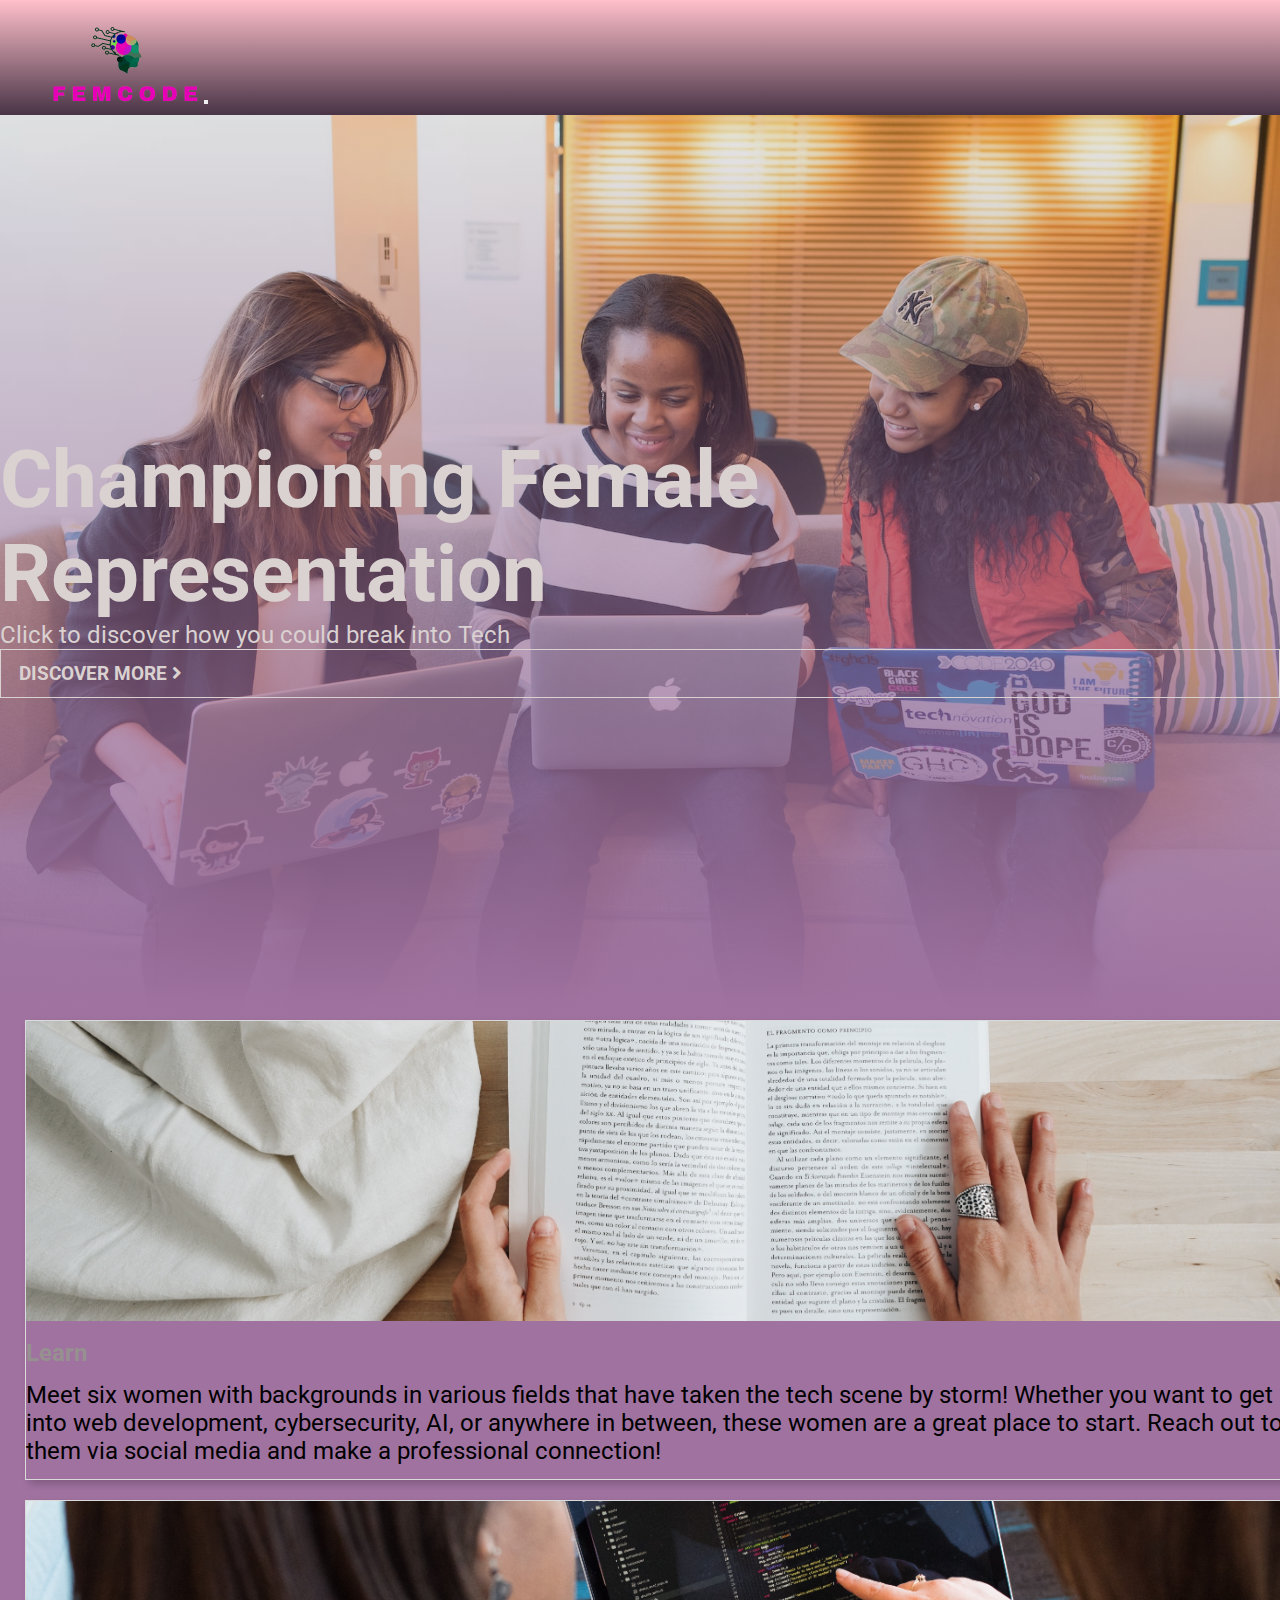
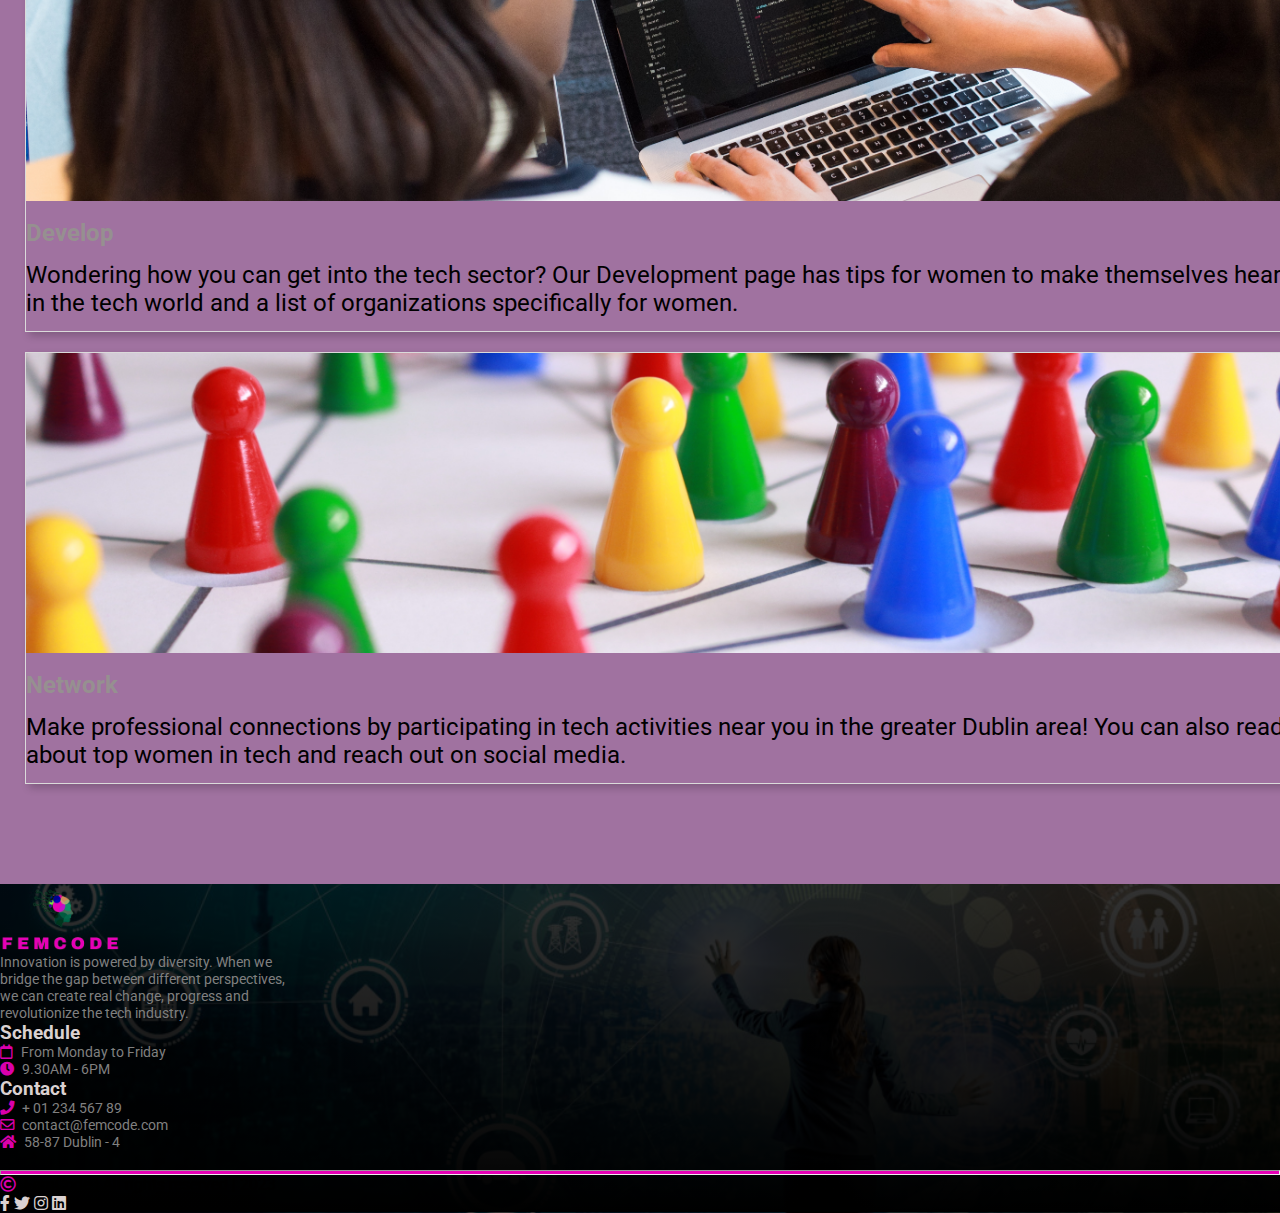
==== commit befeb15c: "Merge branch 'main' into main" ====
--- a/index.html
+++ b/index.html
@@ -1,193 +1,279 @@
 <!DOCTYPE html>
-<html lang="en">
-
-<head>
+<html lang="en"><head>
     <meta charset="UTF-8">
     <meta http-equiv="X-UA-Compatible" content="IE=edge">
     <meta name="viewport" content="width=device-width, initial-scale=1.0">
+    <meta name="description" content="FemCode - to empower and improve the confidence of Women">
+    <meta name="keywords" content="FemCode, Women, Women in tech, empowerment, diversity, Technology">
+    <meta name="theme-color" content="#a072a0">
+    <meta name="apple-mobile-web-app-capable" content="yes">
+    <meta name="apple-mobile-web-app-status-bar-style" content="#a072a0">
     <!-- FONT-AWESOME -->
-    <link rel="stylesheet" href="https://cdnjs.cloudflare.com/ajax/libs/font-awesome/5.15.3/css/all.min.css">
+    <link
+      rel="stylesheet"
+      href="https://cdnjs.cloudflare.com/ajax/libs/font-awesome/5.15.3/css/all.min.css"
+    />
     <!-- BOOTSTRAP -->
-    <link href="https://cdn.jsdelivr.net/npm/bootstrap@5.3.0-alpha1/dist/css/bootstrap.min.css" rel="stylesheet"
-        integrity="sha384-GLhlTQ8iRABdZLl6O3oVMWSktQOp6b7In1Zl3/Jr59b6EGGoI1aFkw7cmDA6j6gD" crossorigin="anonymous">
+    <link
+      href="https://cdn.jsdelivr.net/npm/bootstrap@5.3.0-alpha1/dist/css/bootstrap.min.css"
+      rel="stylesheet"
+      integrity="sha384-GLhlTQ8iRABdZLl6O3oVMWSktQOp6b7In1Zl3/Jr59b6EGGoI1aFkw7cmDA6j6gD"
+      crossorigin="anonymous"
+    />
     <!-- CSS -->
-    <link rel="stylesheet" href="./assets/css/main.css">
+    <link rel="stylesheet" href="./assets/css/main.css" />
     <title>FemCode</title>
-    <link rel="icon" type="image/x-icon" href="assets/images/site-favicon.png">
-</head>
-
-<body>
+    <link
+      rel="icon"
+      type="image/x-icon"
+      href="assets/images/site-favicon.png"
+    />
+  </head>
+
+  <body>
     <!-- NAVBAR -->
     <nav class="navbar navbar-expand-lg position-fixed m-5">
-        <div class="container-fluid">
-            <a class="navbar-brand" href="index.html"> <img class="logo" src="./assets/images/fewcode_logo_no_bg.png"
-                    alt="FemCode Logo Image"></a>
-            <button class="navbar-toggler" type="button" data-bs-toggle="collapse" data-bs-target="#navbarNav"
-                aria-controls="navbarNav" aria-expanded="false" aria-label="Toggle navigation">
-                <span class="navbar-toggler-icon"></span>
-            </button>
-            <div class="collapse navbar-collapse" id="navbarNav">
-                <ul class="navbar-nav text-center">
-                    <li class="nav-item">
-                        <a class="nav-item nav-link" href="index.html">Home</a>
-                    </li>
-                    <li class="nav-item">
-                        <a class="nav-item nav-link" href="about.html">About</a>
-                    </li>
-                    <li class="nav-item">
-                        <a class="nav-item nav-link" href="learn.html">Learn</a>
-                    </li>
-                    <li class="nav-item">
-                        <a class="nav-item nav-link" href="development.html">Development</a>
-                    </li>
-                    <li class="nav-item">
-                        <a class="nav-item nav-link" href="network.html">Network</a>
-                    </li>
-                    <li class="nav-item">
-                        <a class="nav-item nav-link" href="contact.html">Contact</a>
-                    </li>
-                </ul>
-            </div>
+      <div class="container-fluid">
+        <a class="navbar-brand" href="index.html">
+          <img
+            class="logo"
+            src="./assets/images/fewcode_logo_no_bg.png"
+            alt="FemCode Logo Image"
+        /></a>
+        <button
+          class="navbar-toggler"
+          type="button"
+          data-bs-toggle="collapse"
+          data-bs-target="#navbarNav"
+          aria-controls="navbarNav"
+          aria-expanded="false"
+          aria-label="Toggle navigation"
+        >
+          <span class="navbar-toggler-icon"></span>
+        </button>
+        <div class="collapse navbar-collapse" id="navbarNav">
+          <ul class="navbar-nav text-center">
+            <li class="nav-item">
+              <a class="nav-item nav-link" href="index.html">Home</a>
+            </li>
+            <li class="nav-item">
+              <a class="nav-item nav-link" href="about.html">About</a>
+            </li>
+            <li class="nav-item">
+              <a class="nav-item nav-link" href="learn.html">Learn</a>
+            </li>
+            <li class="nav-item">
+              <a class="nav-item nav-link" href="development.html"
+                >Development</a
+              >
+            </li>
+            <li class="nav-item">
+              <a class="nav-item nav-link" href="network.html">Network</a>
+            </li>
+            <li class="nav-item">
+              <a class="nav-item nav-link" href="contact.html">Contact</a>
+            </li>
+          </ul>
         </div>
+      </div>
     </nav>
     <!-- END OF NAVBAR -->
 
     <!-- HERO SECTION -->
-    <div class="hero-section">
+    <div class="container-fluid">
+      <div class="hero-section">
         <div class="container">
-            <div class="text-box text-center">
-                <h1 class="title m-5">Championing Female Representation</h1>
-                <p>Click to discover how you could break into Tech</p>
-                <div class="btn mt-3"><a href="#card-section">Discover more <i class="fa fa-angle-right"></i></a>
-                </div>
-            </div>
+          <div class="text-box text-center">
+            <h1 class="title m-5">Championing Female Representation</h1>
+            <p>Click to discover how you could break into Tech</p>
+            <div class="btn mt-3">
+              <a href="#card-section"
+                >Discover more <i class="fa fa-angle-right"></i
+              ></a>
+            </div>
+          </div>
         </div>
+      </div>
     </div>
     <!-- END OF HERO SECTION -->
 
     <!--CARD SECTION-->
     <section id="card-section">
-
-        <div class="container">
-
-            <a href="learn.html">
-                <div class="card mb-4 ">
-                    <div class="row g-0">
-                        <div class="col-4">
-                            <img class="card-img-top develop-img" src="./assets/images/learn.jpg" alt="">
-                        </div>
-                        <div class="col-8">
-                            <div class="card-body">
-                                <h5 class="card-title">Learn</h5>
-                                <p class="card-text">Meet six women with backgrounds in various fields that have
-                                    taken
-                                    the tech scene by storm! Whether you want to get into web development,
-                                    cybersecurity, AI, or anywhere in between, these women are a great place to
-                                    start.
-                                    Reach out to them via social media and make a professional connection!</p>
-                            </div>
-                        </div>
-                    </div>
+      <div class="container">
+        <a href="learn.html">
+          <div class="card mb-4">
+            <div class="row g-0">
+              <div class="col-12 col-sm-4">
+                <img
+                  class="card-img-top card-img"
+                  src="./assets/images/learn.jpg"
+                  alt=""
+                />
+              </div>
+              <div class="col-12 col-sm-8">
+                <div class="card-body learn-card">
+                  <p class="card-title">Learn</p>
+                  <p class="card-text">
+                    Meet six women with backgrounds in various fields that have
+                    taken the tech scene by storm! Whether you want to get into
+                    web development, cybersecurity, AI, or anywhere in between,
+                    these women are a great place to start. Reach out to them
+                    via social media and make a professional connection!
+                  </p>
                 </div>
-            </a>
-            <a href="development.html">
-                <div class="card mt-4 mb-4 ">
-                    <div class="row g-0">
-                        <div class="col-4 ">
-                            <img class="card-img-top card-img" src="./assets/images/develop.jpg"
-                                alt="Image of two people developing their coding skills">
-                        </div>
-                        <div class="col-8">
-                            <div class="card-body">
-                                <h5 class="card-title">Develop</h5>
-                                <p class="card-text">Wondering how you can get into the tech sector? Our Development
-                                    page has tips for women to make themselves heard in the tech world and a list of
-                                    organizations specifically for women. </p>
-                            </div>
-                        </div>
-                    </div>
+              </div>
+            </div>
+          </div>
+        </a>
+        <a href="development.html">
+          <div class="card mt-4 mb-4">
+            <div class="row g-0">
+              <div class="col-4">
+                <img
+                  class="card-img-top card-img"
+                  src="./assets/images/develop.jpg"
+                  alt="Image of two people developing their coding skills"
+                />
+              </div>
+              <div class="col-8">
+                <div class="card-body learn-card">
+                  <p class="card-title">Develop</p>
+                  <p class="card-text">
+                    Wondering how you can get into the tech sector? Our
+                    Development page has tips for women to make themselves heard
+                    in the tech world and a list of organizations specifically
+                    for women.
+                  </p>
                 </div>
-            </a>
-            <a href="network.html">
-                <div class="card mb-4 ">
-                    <div class="row g-0">
-                        <div class="col-4">
-                            <img class="card-img-top develop-img" src="./assets/images/networking.jpg" alt="">
-                        </div>
-                        <div class="col-8">
-                            <div class="card-body">
-                                <h5 class="card-title">Network</h5>
-                                <p class="card-text">Make professional connections by participating in tech
-                                    activities
-                                    near you in the greater Dublin area! You can also read about top women in tech
-                                    and
-                                    reach out on social media.</p>
-                            </div>
-                        </div>
-                    </div>
+              </div>
+            </div>
+          </div>
+        </a>
+        <a href="network.html">
+          <div class="card mb-4">
+            <div class="row g-0">
+              <div class="col-4">
+                <img
+                  class="card-img-top card-img"
+                  src="./assets/images/networking.jpg"
+                  alt=""
+                />
+              </div>
+              <div class="col-8">
+                <div class="card-body learn-card">
+                  <p class="card-title">Network</p>
+                  <p class="card-text">
+                    Make professional connections by participating in tech
+                    activities near you in the greater Dublin area! You can also
+                    read about top women in tech and reach out on social media.
+                  </p>
                 </div>
-            </a>
+              </div>
+            </div>
+          </div>
+        </a>
+      </div>
+    </section>
+
+    <!-- FOOTER -->
+    <footer class="footer p-5">
+      <div class="container-fluid">
+        <div class="row mt-5">
+          <div class="col-md-4 ml-4">
+            <img
+              class="logo mb-3"
+              src="./assets/images/fewcode_logo_no_bg.png"
+              alt="FewCode Logo Image"
+            />
+            <p>
+              Innovation is powered by diversity. When we bridge the gap between
+              different perspectives, we can create real change, progress and
+              revolutionize the tech industry.
+            </p>
+          </div>
+          <div class="col-md-4">
+            <h3>Schedule</h3>
+            <p><i class="far fa-calendar"></i>From Monday to Friday</p>
+            <p><i class="fas fa-clock"></i>9.30AM - 6PM</p>
+          </div>
+          <div class="col-md-4">
+            <h3>Contact</h3>
+            <p><i class="fas fa-phone"></i>+ 01 234 567 89</p>
+            <p><i class="far fa-envelope"></i>contact@femcode.com</p>
+            <p><i class="fas fa-home"></i>58-87 Dublin - 4</p>
+            <br />
+          </div>
         </div>
-    </section>
-
-    <!-- FOOTER -->
-    <footer class="footer p-3">
-        <div class="container-fluid">
-            <div class="row mt-5">
-                <div class="col-md-4">
-                    <img class="logo mb-3" src="./assets/images/fewcode_logo_no_bg.png" alt="FewCode Logo Image">
-                    <p>Innovation is powered by diversity. When we bridge the gap between different perspectives, we
-                        can create real change, progress and revolutionize the tech industry.
-                    </p>
-                </div>
-                <div class="col-md-4">
-                    <h3>Schedule</h3>
-                    <p><i class="far fa-calendar"></i>From Monday to Friday</p>
-                    <p><i class="fas fa-clock"></i>9.30AM - 6PM</p>
-                </div>
-                <div class="col-md-4">
-                    <h3>Contact</h3>
-                    <p><i class="fas fa-phone"></i>+ 01 234 567 89</p>
-                    <p><i class="far fa-envelope"></i>contact@femcode.com</p>
-                    <p><i class="fas fa-home"></i>58-87 Dublin - 4</p> <br>
-                </div>
-            </div>
-            <hr>
-
-            <section class="d-flex justify-content-center justify-content-lg-between p-4">
-                <div class="me-5 d-none d-lg-block">
-                    <span><i class="far fa-copyright"></i><span class="text-light">FemCode | All rights reserved |
-                            2023</span></span>
-                </div>
-
-                <div class="social-media">
-                    <a target="_blank" href="https://www.facebook.com/" rel="noopener" aria-label="Go to facebook page (opens new tab on third party site)" title="Facebook" class="me-4">
-                        <i class="fab fa-facebook-f"></i>
-                    </a>
-                    <a target="_blank" href="https://twitter.com/" rel="noopener" aria-label="Go to twitter page (opens new tab on third party site)" title="Twitter" class="me-4">
-                        <i class="fab fa-twitter"></i>
-                    </a>
-                    <a target="_blank" href="https://www.instagram.com/" rel="noopener" aria-label="Go to Instagram page (opens new tab on third party site)" title="Instagram" class="me-4">
-                        <i class="fab fa-instagram"></i>
-                    </a>
-                    <a target="_blank" href="https://www.linkedin.com/feed/" rel="noopener" aria-label="Go to linkedin page (opens new tab on third party site)" title="LinkedIn" class="me-4">
-                        <i class="fab fa-linkedin"></i>
-                    </a>
-                </div>
-            </section>
-        </div>
+        <hr />
+
+        <section
+          class="d-flex justify-content-center justify-content-lg-between p-4"
+        >
+          <div class="me-5 d-none d-lg-block">
+            <span
+              ><i class="far fa-copyright"></i
+              ><span class="text-light"
+                >FemCode | All rights reserved | 2023</span
+              ></span
+            >
+          </div>
+
+          <div class="social-media">
+            <a
+              target="_blank"
+              href="https://www.facebook.com/"
+              rel="noopener"
+              aria-label="Go to facebook page (opens new tab on third party site)"
+              title="Facebook"
+              class="me-4"
+            >
+              <i class="fab fa-facebook-f"></i>
+            </a>
+            <a
+              target="_blank"
+              href="https://twitter.com/"
+              rel="noopener"
+              aria-label="Go to twitter page (opens new tab on third party site)"
+              title="Twitter"
+              class="me-4"
+            >
+              <i class="fab fa-twitter"></i>
+            </a>
+            <a
+              target="_blank"
+              href="https://www.instagram.com/"
+              rel="noopener"
+              aria-label="Go to Instagram page (opens new tab on third party site)"
+              title="Instagram"
+              class="me-4"
+            >
+              <i class="fab fa-instagram"></i>
+            </a>
+            <a
+              target="_blank"
+              href="https://www.linkedin.com/feed/"
+              rel="noopener"
+              aria-label="Go to linkedin page (opens new tab on third party site)"
+              title="LinkedIn"
+              class="me-4"
+            >
+              <i class="fab fa-linkedin"></i>
+            </a>
+          </div>
+        </section>
+      </div>
     </footer>
 
     <!-- BOOTSTRAP JS -->
-    <script src="https://cdn.jsdelivr.net/npm/bootstrap@5.3.0-alpha1/dist/js/bootstrap.bundle.min.js"
-        integrity="sha384-w76AqPfDkMBDXo30jS1Sgez6pr3x5MlQ1ZAGC+nuZB+EYdgRZgiwxhTBTkF7CXvN" crossorigin="anonymous">
-
-    </script>
+    <script
+      src="https://cdn.jsdelivr.net/npm/bootstrap@5.3.0-alpha1/dist/js/bootstrap.bundle.min.js"
+      integrity="sha384-w76AqPfDkMBDXo30jS1Sgez6pr3x5MlQ1ZAGC+nuZB+EYdgRZgiwxhTBTkF7CXvN"
+      crossorigin="anonymous"
+    ></script>
 
     <!-- JQUERY -->
     <script src="https://code.jquery.com/jquery-3.5.1.min.js"></script>
     <!-- MAIN JS -->
     <script src="./assets/js/main.js"></script>
-</body>
-
-</html>+  </body>
+</html>
--- a/assets/css/main.css
+++ b/assets/css/main.css
@@ -162,6 +162,20 @@
   top: -5px;
   position: relative;
   display: flex;
+  animation-name: women-coding-zoom;
+  animation-duration: 3s;
+  animation-fill-mode: forwards;
+}
+
+/* KEY FRAMES FOR HERO IMAGE ANIMATION */
+@keyframes women-coding-zoom {
+  from {
+      transform: scale(1);
+  }
+
+  to {
+      transform: scale(1.1);
+  }
 }
 
 .hero-section .container {
@@ -194,6 +208,16 @@
   text-align: center;
   margin: 55px 0 40px 0;
   display: block;
+}
+
+.connect {
+  text-align: center;
+  margin-bottom: 30px;
+  margin-top: -20px;
+  font-size: 16px;
+  font-style: italic;
+  font-weight: 200;
+  color: black;
 }
 
 .network-card {
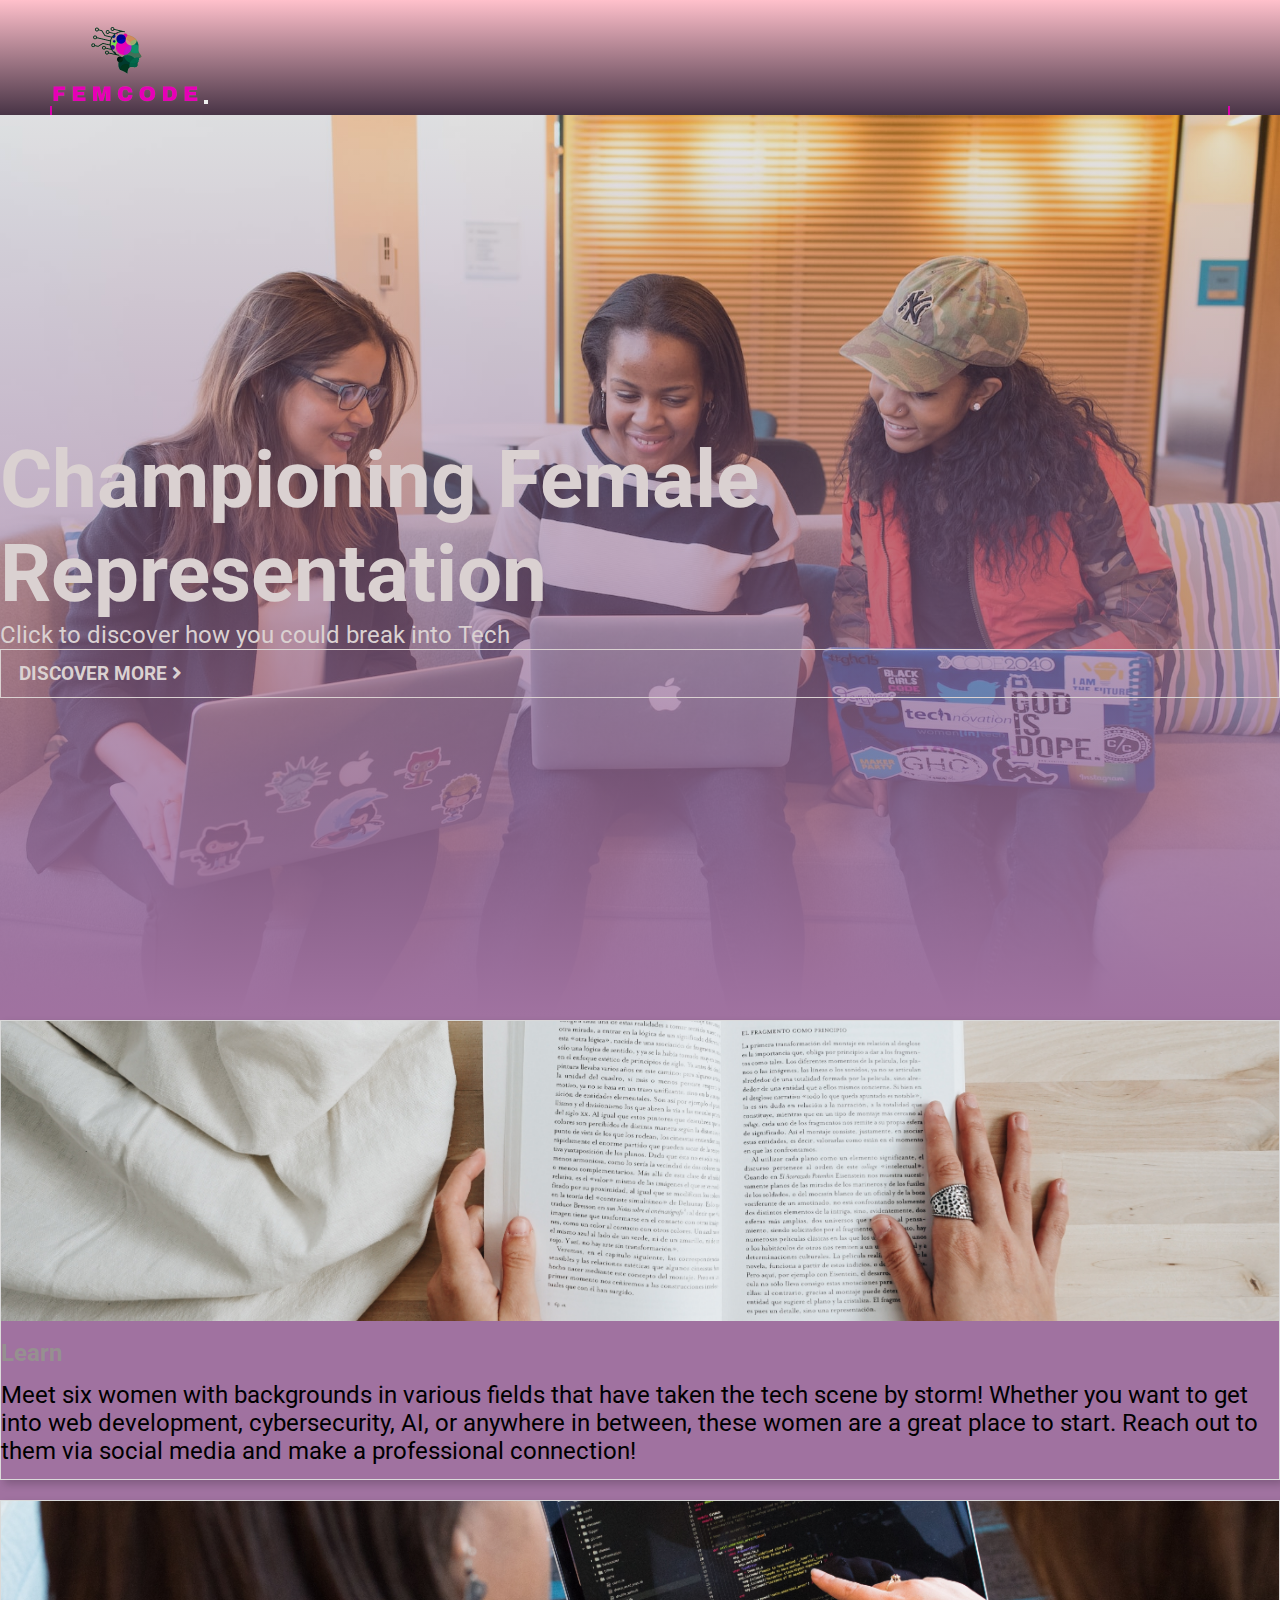
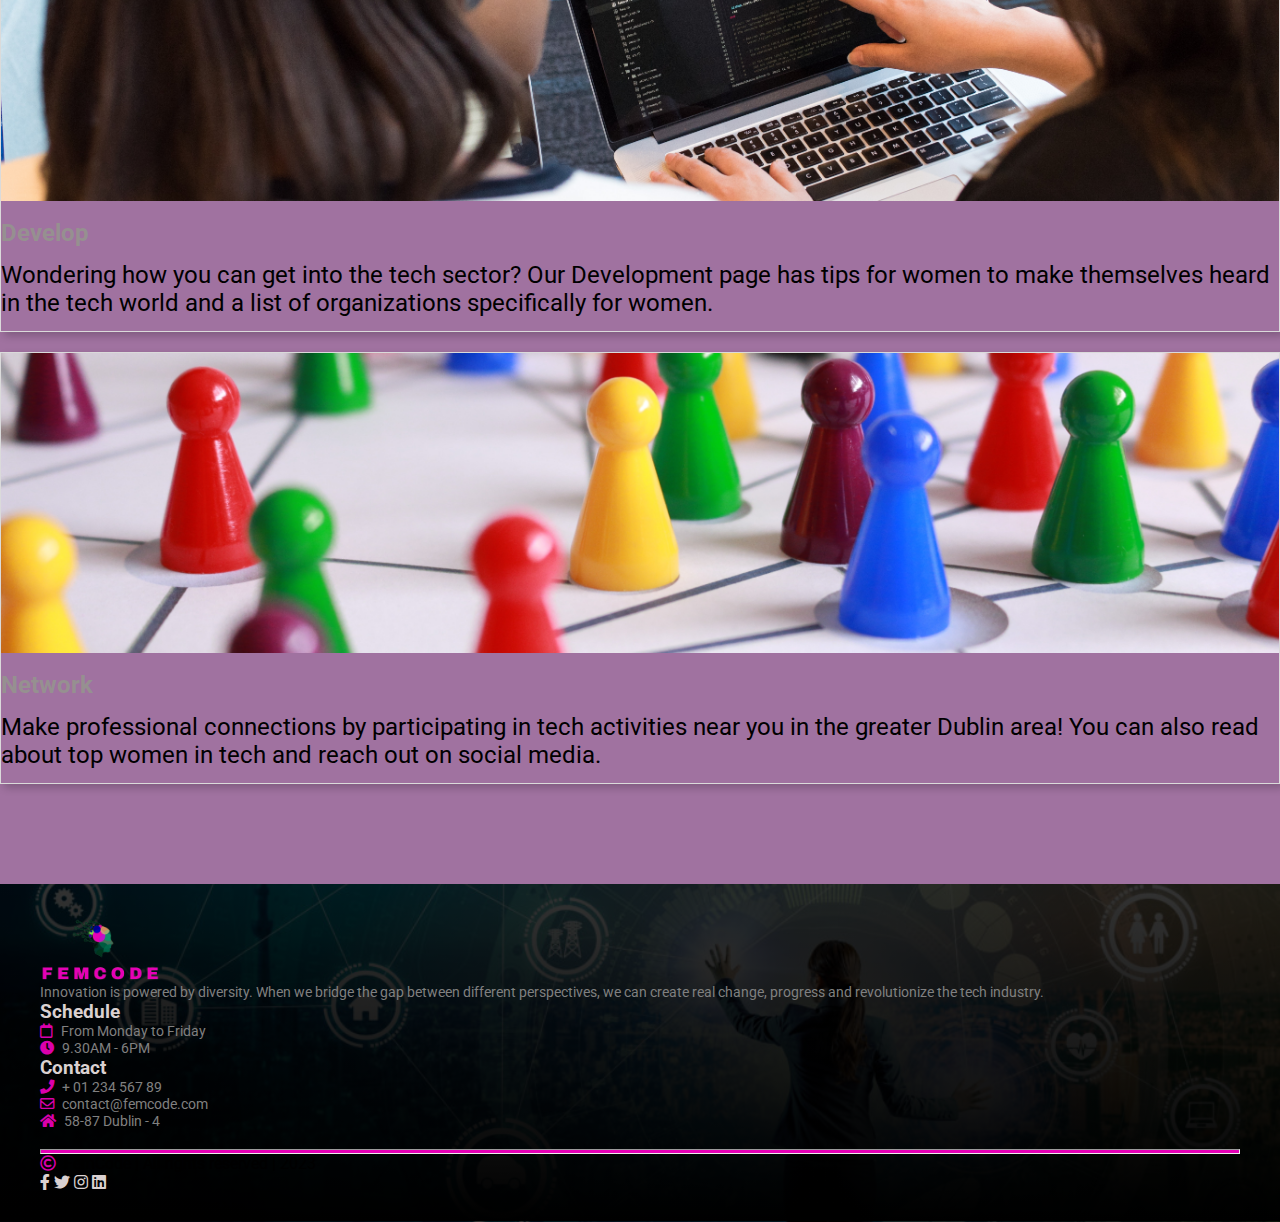
==== commit a5e8451f: "Merge pull request #92 from panzek/local-workspace" ====
--- a/index.html
+++ b/index.html
@@ -128,14 +128,14 @@
         <a href="development.html">
           <div class="card mt-4 mb-4">
             <div class="row g-0">
-              <div class="col-4">
+              <div class="col-12 col-sm-4">
                 <img
                   class="card-img-top card-img"
                   src="./assets/images/develop.jpg"
                   alt="Image of two people developing their coding skills"
                 />
               </div>
-              <div class="col-8">
+              <div class="col-12 col-sm-8">
                 <div class="card-body learn-card">
                   <p class="card-title">Develop</p>
                   <p class="card-text">
@@ -152,14 +152,14 @@
         <a href="network.html">
           <div class="card mb-4">
             <div class="row g-0">
-              <div class="col-4">
+              <div class="col-12 col-sm-4">
                 <img
                   class="card-img-top card-img"
                   src="./assets/images/networking.jpg"
                   alt=""
                 />
               </div>
-              <div class="col-8">
+              <div class="col-12 col-sm-8">
                 <div class="card-body learn-card">
                   <p class="card-title">Network</p>
                   <p class="card-text">
--- a/assets/css/main.css
+++ b/assets/css/main.css
@@ -25,6 +25,8 @@
 img {
   width: 100%;
 }
+
+
 
 .logo {
   width: 150px;
@@ -103,8 +105,15 @@
   --bs-navbar-brand-padding-y: 0.6rem;
 }
 
+@media screen and (max-width: 992px) {
+  .navbar {
+    padding: 20px 10px;
+  }
+}
+
 .activeLinks {
-  border-bottom: 2px solid var(--interactive-color);
+  border-left: 2px solid var(--interactive-color);
+  border-right: 2px solid var(--interactive-color);
   display: block;
   padding: 0.5rem 1rem;
   text-decoration: none;
@@ -114,9 +123,19 @@
   font-size: 160%;
 }
 
+@media screen and (max-width: 992px) {
+  .activeLinks {
+    background: #ffffff;
+    color: #d30cec;
+    border-bottom: none;
+  }
+}
+
+
 .navbar-expand-lg .navbar-nav .nav-link:hover {
-  border-bottom: 2px solid #a072a0;
-  color: rgba(0, 0, 0, 0.556);
+  color: var(--white-color);
+  font-size: 160%;
+  transition: 0.5s;
 }
 
 .navbar .navbar-collapse,
@@ -165,6 +184,7 @@
   animation-name: women-coding-zoom;
   animation-duration: 3s;
   animation-fill-mode: forwards;
+  overflow: hidden;
 }
 
 /* KEY FRAMES FOR HERO IMAGE ANIMATION */
@@ -201,6 +221,7 @@
 
 .network-container {
   margin-top: 130px;
+  
 }
 
 .involved,
@@ -214,10 +235,9 @@
   text-align: center;
   margin-bottom: 30px;
   margin-top: -20px;
-  font-size: 16px;
-  font-style: italic;
+  font-size: 18px;
   font-weight: 200;
-  color: black;
+  color: #dad1d1;
 }
 
 .network-card {
@@ -230,6 +250,7 @@
   width: 100%;
   display: flex;
   flex-direction: column;
+  margin-bottom: 20px;
 }
 
 .success {
@@ -273,7 +294,6 @@
   width: 100%;
   display: flex;
   flex-direction: column;
-  margin: 0 25px 0 25px;
 }
 
 .card h3 {
@@ -347,6 +367,16 @@
 
 /* LEARN PAGE */
 
+.learn-intro {
+  margin-bottom: 30px;
+  background-color: rgba(0, 0, 0, 0.4);
+  padding: 1rem;
+}
+
+.learn-intro p {
+  font-size: 16px !important;
+}
+
 .container-profile {
   padding-top: 175px;
 }
@@ -405,6 +435,14 @@
   flex-wrap: wrap;
   background-color: rgb(160, 114, 160);
   height: 100%;
+}
+
+.about-heading {
+  text-align: center;
+  margin-top: 2rem;
+  margin-bottom: 5rem;
+  padding: 1rem;
+  color: white;
 }
 
 .about-section-img {
@@ -545,46 +583,6 @@
   margin-top: 5%;
 }
 
-/* Start of media queries section*/
-/* Portrait */
-
-/* Screen sizes equal to or narrower 280px wide */
-@media screen and (max-width: 280px) and (orientation: portrait) {
-  .page-404 {
-    margin-top: 6em;
-  }
-
-  .page-404-image {
-    margin-bottom: 5em;
-  }
-
-  .page-404-text-display {
-    display: none;
-  }
-
-  .btn.page-404-btn-display {
-    border: 1px solid var(--interactive-color);
-    margin-top: 0.8em;
-    padding: 5px;
-    font-size: 0.8rem;
-  }
-}
-
-/* Screen sizes equal to or narrower 540px wide */
-@media screen and (max-width: 540px) and (orientation: portrait) {
-  .page-404 {
-    margin-top: 8em;
-  }
-
-  .page-404-image {
-    margin-bottom: 5em;
-  }
-
-  .page-404-text-display {
-    display: none;
-  }
-}
-
 /* FOOTER */
 .footer {
   background-image: linear-gradient(rgba(0, 0, 0, 0.8), #000000),
@@ -595,6 +593,7 @@
   width: 100%;
   height: auto;
   margin-top: 100px;
+  padding: 30px 40px !important;
 }
 
 .footer .logo {
@@ -607,7 +606,6 @@
 
 .footer p {
   font-size: 0.9rem;
-  width: 300px;
   color: rgb(128, 128, 128);
 }
 
@@ -654,6 +652,23 @@
     padding: 5px;
     font-size: 0.8rem;
   }
+
+  .hero-section h1 {
+    font-size: 1.8rem;;
+  }
+
+  .hero-section p {
+    font-size: 0.7rem;
+    word-wrap: break-word;
+  }
+
+  #card-section {
+    padding-right: 40px !important;
+  }
+
+  #card-section .card-img {
+    height: 100px !important;
+  }
 }
 
 /* Screen sizes equal to or narrower 540px wide */
@@ -669,4 +684,37 @@
   .page-404-text-display {
     display: none;
   }
-}
+
+  .hero-section h1 {
+    font-size: 2rem;;
+  }
+
+  .hero-section p {
+    font-size: 0.9rem;
+  }
+
+  .card-learn {
+    margin: 0;
+  }
+
+  .card-learn .card-text {
+    font-size: 1rem !important;
+  }
+  
+}
+
+/* Screen sizes equal to or narrower 990px wide */
+@media screen and (max-width: 990px) {
+  .title{
+    font-size: 3.5rem;;
+  }
+  
+  .learn-card .card-title,
+  .learn-card .card-text {
+    font-size: 1.1rem;;
+  }
+
+  .card-learn .card-text {
+    font-size: 1.2rem !important;
+  }
+}
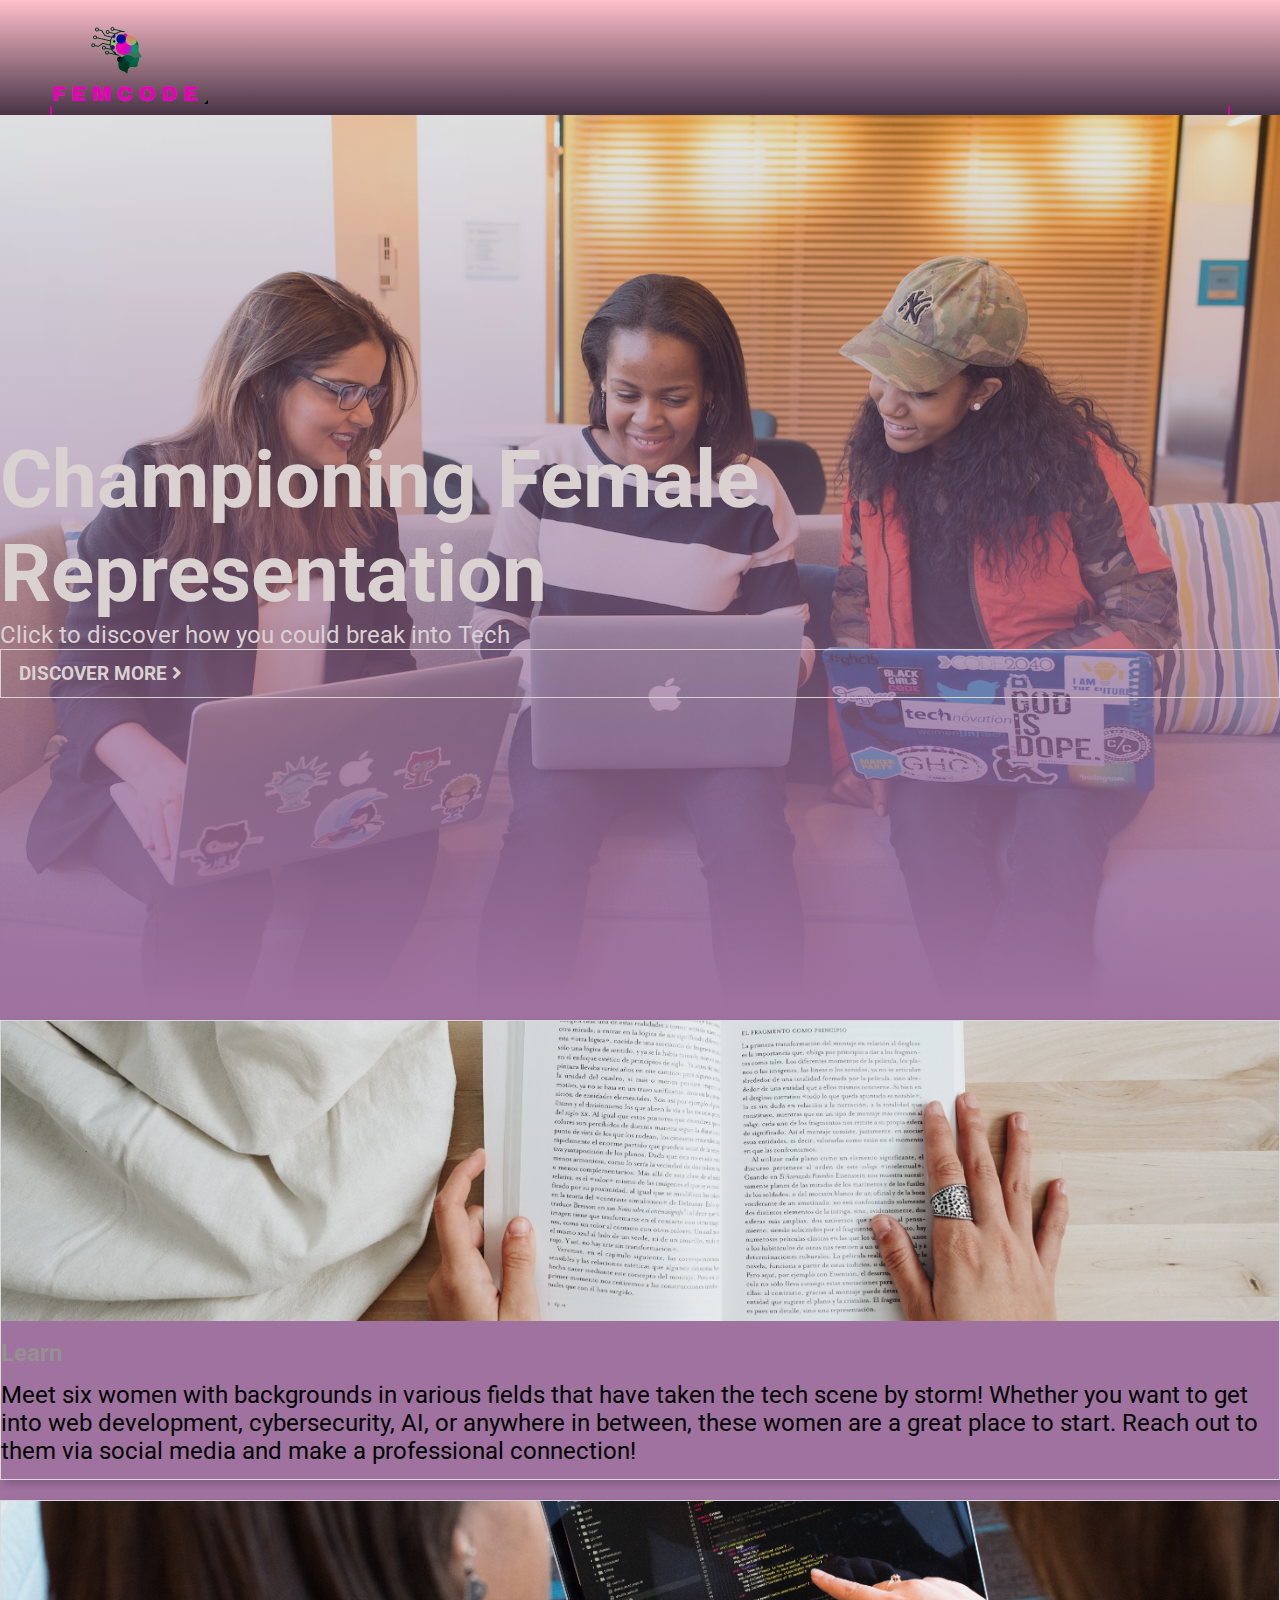
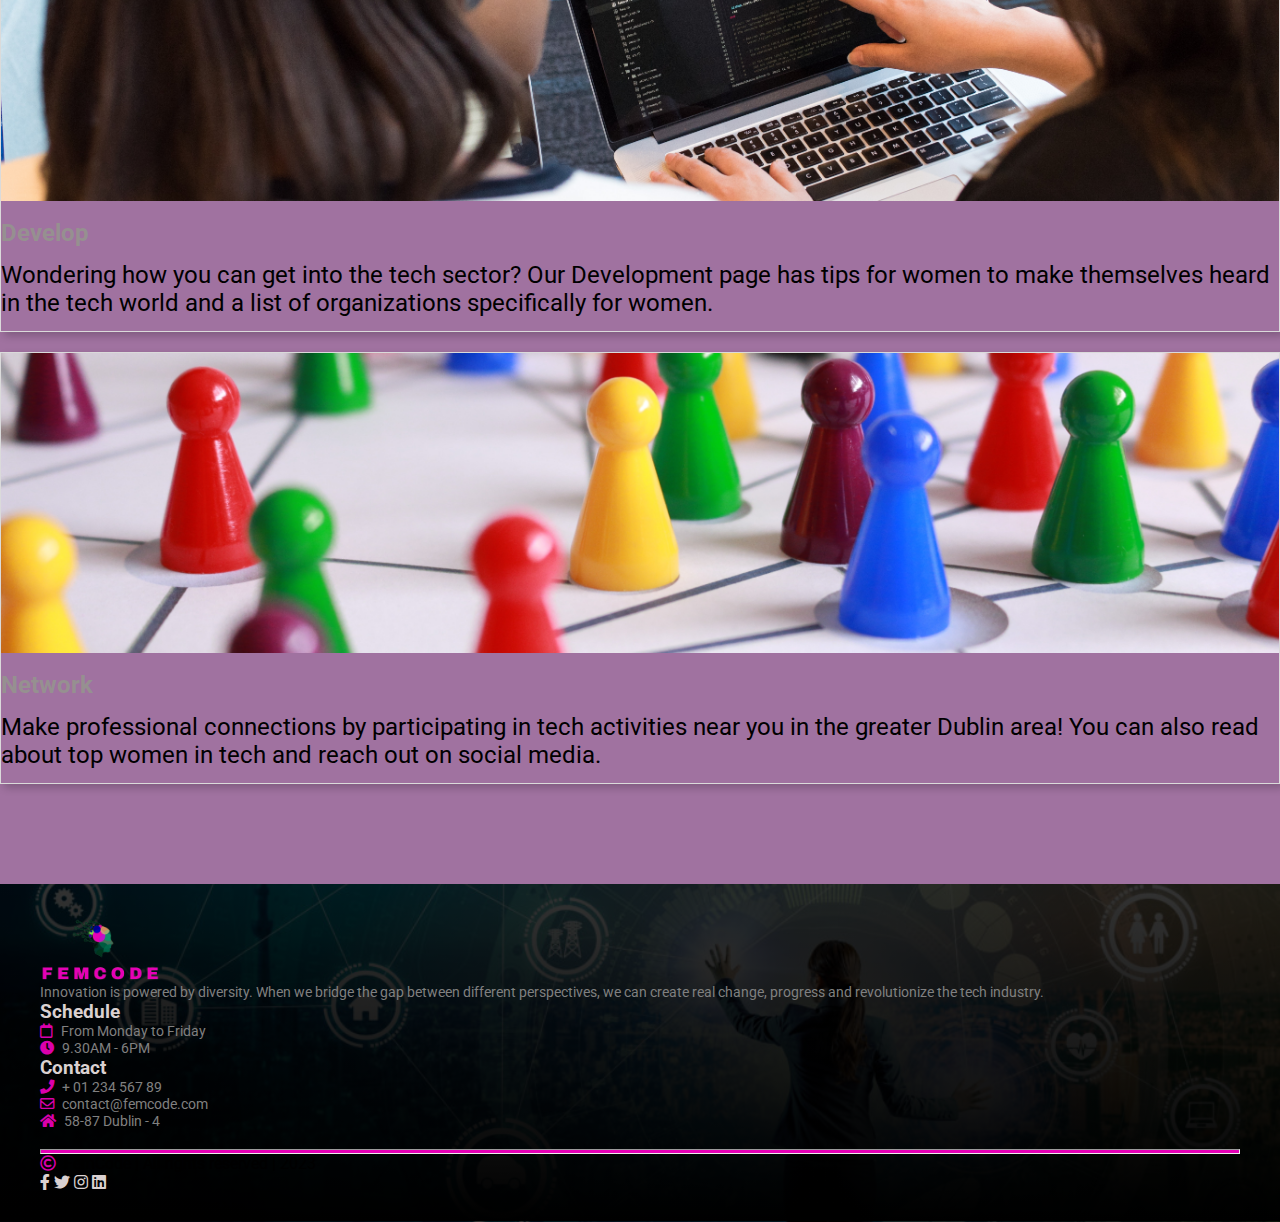
==== commit 765be8f1: "Update pages to fix merge conflict" ====
--- a/index.html
+++ b/index.html
@@ -276,4 +276,4 @@
     <!-- MAIN JS -->
     <script src="./assets/js/main.js"></script>
   </body>
-</html>
+</html>--- a/assets/css/main.css
+++ b/assets/css/main.css
@@ -13,6 +13,12 @@
   --white-color: #dad1d1;
 }
 
+html,
+body {
+  max-width: 100%;
+  overflow-x: hidden;
+}
+
 body {
   font-family: "Roboto", sans-serif;
   background-color: #a072a0;
@@ -25,8 +31,6 @@
 img {
   width: 100%;
 }
-
-
 
 .logo {
   width: 150px;
@@ -131,7 +135,6 @@
   }
 }
 
-
 .navbar-expand-lg .navbar-nav .nav-link:hover {
   color: var(--white-color);
   font-size: 160%;
@@ -141,6 +144,11 @@
 .navbar .navbar-collapse,
 .social-contact ul {
   justify-content: end;
+}
+
+.navbar-brand ~ [type="button"]:not(:disabled),
+button:not(:disabled) {
+  background-color: #da00ac80;
 }
 
 @media screen and (max-width: 992px) {
@@ -190,11 +198,11 @@
 /* KEY FRAMES FOR HERO IMAGE ANIMATION */
 @keyframes women-coding-zoom {
   from {
-      transform: scale(1);
+    transform: scale(1);
   }
 
   to {
-      transform: scale(1.1);
+    transform: scale(1.1);
   }
 }
 
@@ -221,7 +229,6 @@
 
 .network-container {
   margin-top: 130px;
-  
 }
 
 .involved,
@@ -235,9 +242,10 @@
   text-align: center;
   margin-bottom: 30px;
   margin-top: -20px;
-  font-size: 18px;
+  font-size: 16px;
+  font-style: italic;
   font-weight: 200;
-  color: #dad1d1;
+  color: black;
 }
 
 .network-card {
@@ -250,7 +258,7 @@
   width: 100%;
   display: flex;
   flex-direction: column;
-  margin-bottom: 20px;
+  margin: 20px;
 }
 
 .success {
@@ -271,7 +279,7 @@
   font-size: 25px;
 }
 
-.socials span a, 
+.socials span a,
 .success span a {
   padding: 3px;
 }
@@ -425,7 +433,7 @@
 }
 
 .form-floating span {
-  font-size: .9rem;
+  font-size: 0.9rem;
 }
 
 /*ABOUT US PAGE */
@@ -654,7 +662,7 @@
   }
 
   .hero-section h1 {
-    font-size: 1.8rem;;
+    font-size: 1.8rem;
   }
 
   .hero-section p {
@@ -686,7 +694,7 @@
   }
 
   .hero-section h1 {
-    font-size: 2rem;;
+    font-size: 2rem;
   }
 
   .hero-section p {
@@ -700,18 +708,17 @@
   .card-learn .card-text {
     font-size: 1rem !important;
   }
-  
 }
 
 /* Screen sizes equal to or narrower 990px wide */
 @media screen and (max-width: 990px) {
-  .title{
-    font-size: 3.5rem;;
-  }
-  
+  .title {
+    font-size: 3.5rem;
+  }
+
   .learn-card .card-title,
   .learn-card .card-text {
-    font-size: 1.1rem;;
+    font-size: 1.1rem;
   }
 
   .card-learn .card-text {
